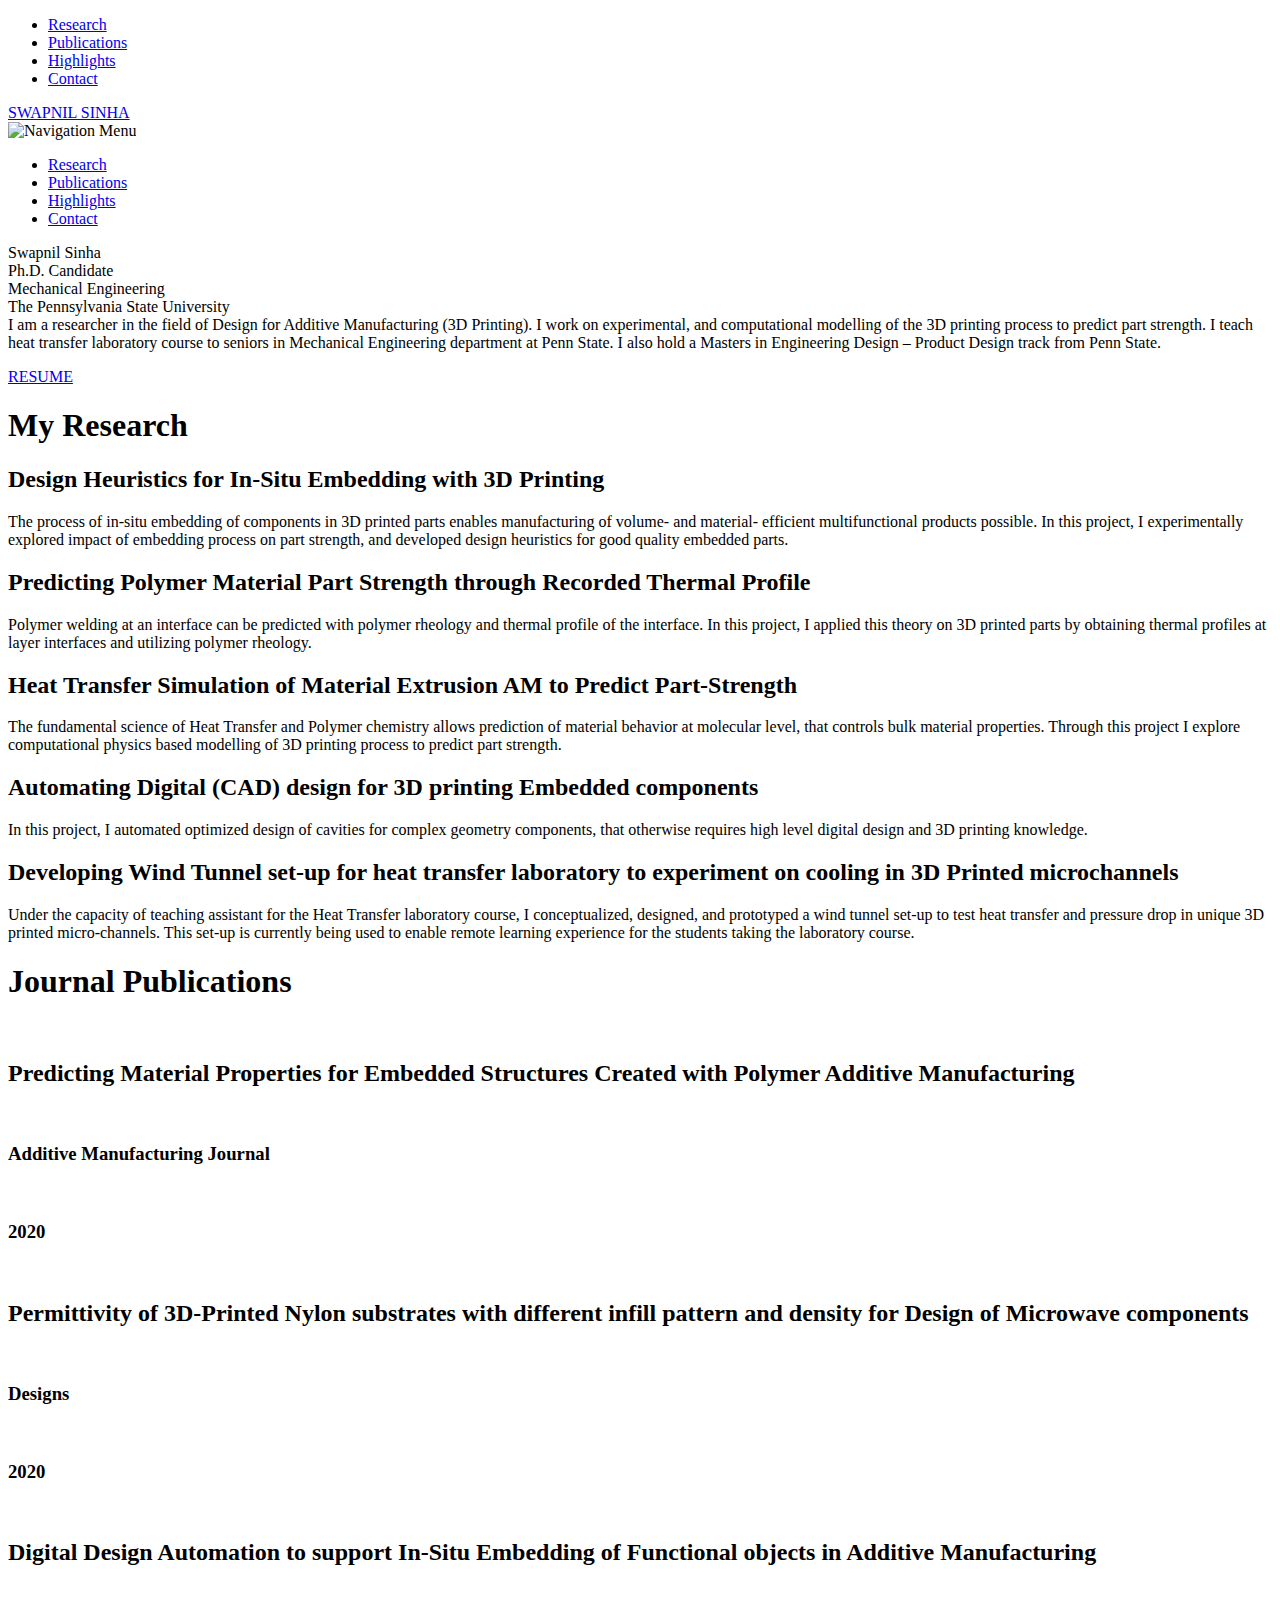
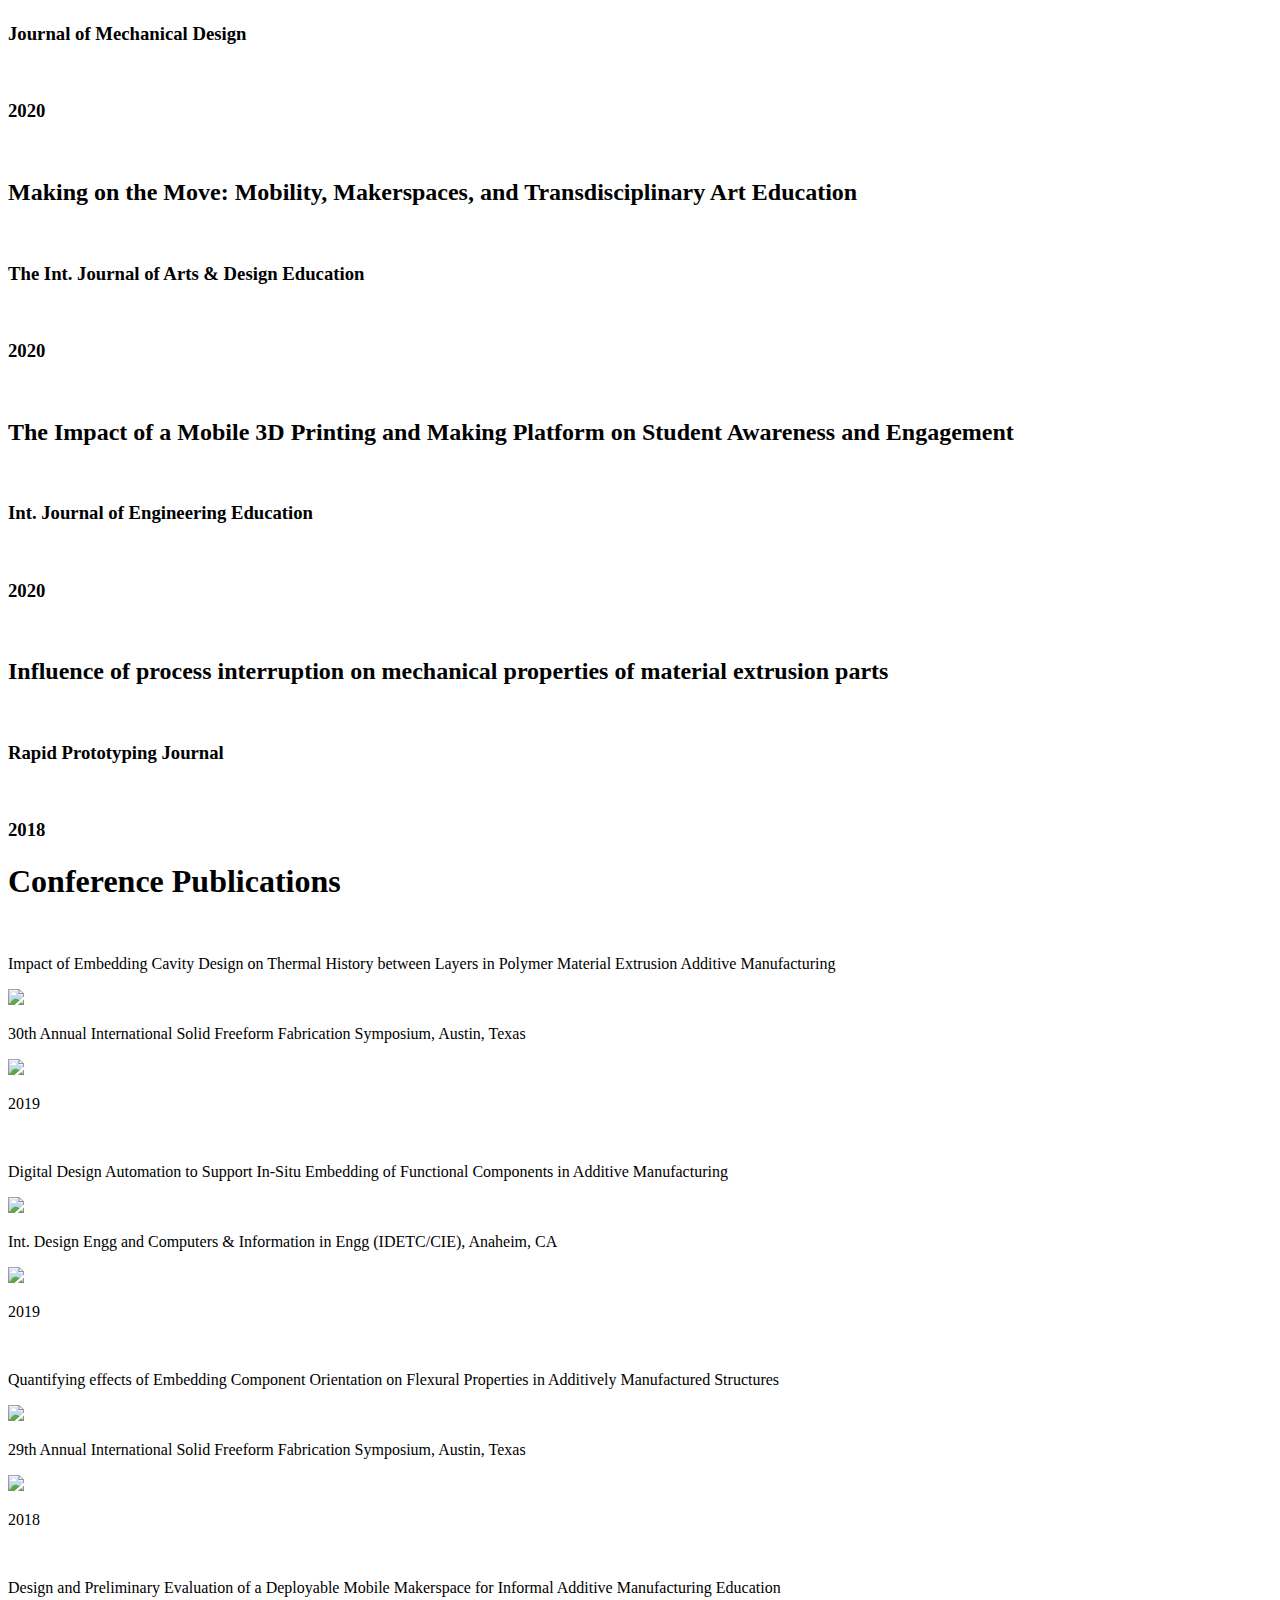
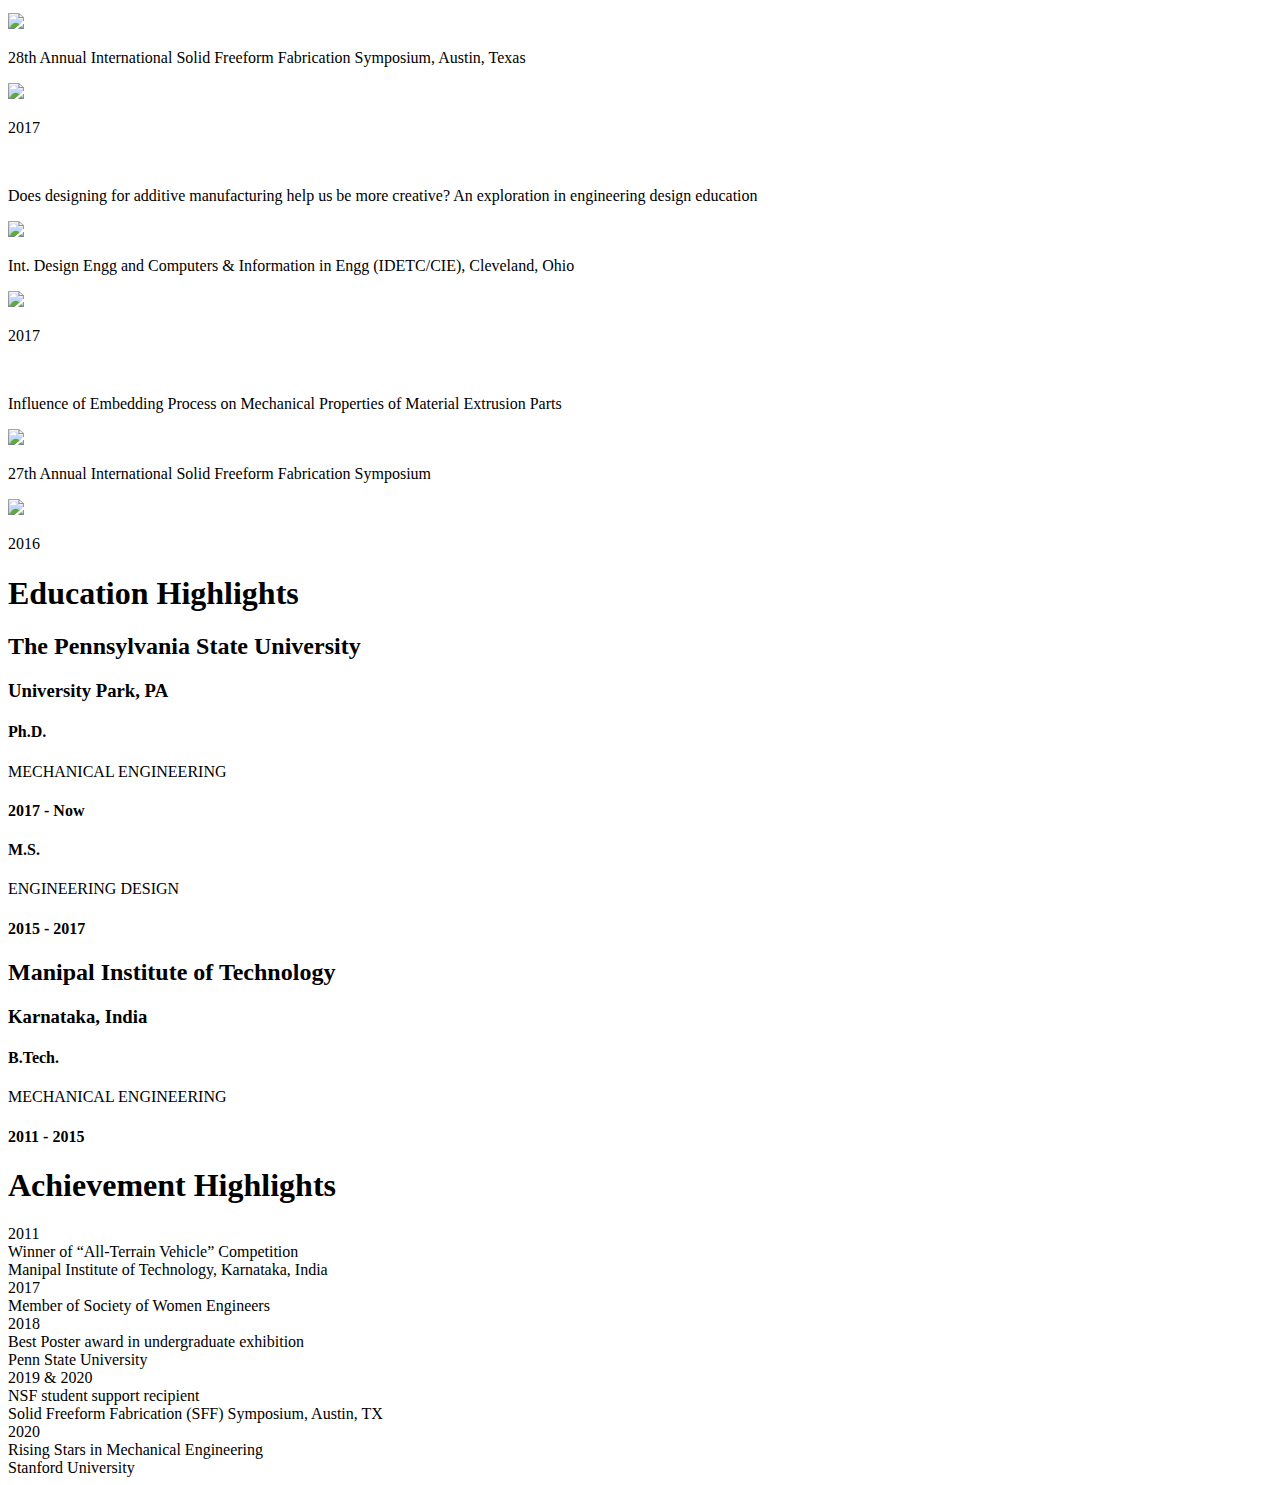
==== index.html @ 5e358831 "Rename Code.html to index.html" ====
<!DOCTYPE html>
<html lang="en">
<head>
    <title>Swapnil Sinha</title>
    <link rel="stylesheet" href="Style.css">
    <link href="https://fonts.googleapis.com/css2?family=Oswald:wght@300;400;500;600&family=Playfair+Display&display=swap" rel="stylesheet">
</head>

<body>
    
    <!-- NAVIGATION -->
    
    <div class="nav-container">
        <div class="wrapper">
            <div class="mobile-nav">
                <ul class="menu-items">
                    <li><a href="#About">Research</a></li>
                    <li><a href="#Publications">Publications</a></li>
                    <li><a href="#Highlights">Highlights</a></li>
                    <li><a href="#Contact">Contact</a></li>
                </ul>
            </div>
            <nav class="desk-nav">
                <div class="Name-logo">
                <a href="#">SWAPNIL SINHA</a>
                </div>
                
                <div class="menu-icon">
                    <img src="hamburger-icon2.svg" alt="Navigation Menu">
                </div>
                
                <ul class="nav-items">
                <li><a href="#About" class="active">Research</a></li>
                <li><a href="#Publications">Publications</a></li>
                <li><a href="#Highlights">Highlights</a></li>
                <li class="contact"><a  href="#Contact">Contact</a></li>
                </ul>
                
            </nav>
        </div>
    </div>
    
    <!-- HEADER -->
    
    <div class="Header-Area">
    <header>
        <div class="wrapper0">
        <div class="Header-Content">
            <div class="imagebox"></div>
            
            <div class="Name-PhD">
            <div class="self-name">Swapnil Sinha</div>
            <div class="current-position">Ph.D. Candidate</div>
            </div>
            
            <div class="Mech-Penn">
            <div class="Field">Mechanical Engineering</div>
            <div class="college">The Pennsylvania State University</div>
            </div>
            
            <div class="Swapnil-description">I am a researcher in the field of Design for Additive Manufacturing (3D Printing). I work on experimental, and computational modelling of the 3D printing process to predict part strength. I teach heat transfer laboratory course to seniors in Mechanical Engineering department at Penn State. I also hold a Masters in Engineering Design – Product Design track from Penn State.</div>
            
            <div class="button-row"><a class="Resume" href="#"><p>RESUME</p></a></div>
        </div>
        </div>
        </header>
    </div>
    
    <!-- ABOUT RESEARCH -->
    <section id="About" class="About-Research">
    <div class="wrapper2">
        <h1>My<span class="Blues"> Research</span></h1>
        <div class="Projects">
        
        <div class="project-container">
        <div class="project1">
            <div class="projimage">
            <h2 class="Project-Title">Design Heuristics for In-Situ Embedding with 3D Printing</h2>
            </div>
            <div class="Written-Content">
                <p>The process of in-situ embedding of components in 3D printed parts enables manufacturing of volume- and material- efficient multifunctional products possible. In this project, I experimentally explored impact of embedding process on part strength, and developed design heuristics for good quality embedded parts.
                </p>
            </div>
        </div>
        </div>
        
        <div class="project-container">
        <div class="project2">
            <div class="projimage">
            <h2 class="Project-Title">Predicting Polymer Material Part Strength through Recorded Thermal Profile</h2>
            </div>
            <div class="Written-Content">
                <p>Polymer welding at an interface can be predicted with polymer rheology and thermal profile of the interface. In this project, I applied this theory on 3D printed parts by obtaining thermal profiles at layer interfaces and utilizing polymer rheology.</p>
            </div>
        </div>
        </div>
        
        <div class="project-container">
        <div class="project3">
            <div class="projimage">
            <h2 class="Project-Title">Heat Transfer Simulation of Material Extrusion AM to Predict Part-Strength</h2>
            </div>
            <div class="Written-Content">
                <p>The fundamental science of Heat Transfer and Polymer chemistry allows prediction of material behavior at molecular level, that controls bulk material properties. Through this project I explore computational physics based modelling of 3D printing process to predict part strength.
                </p>
            </div>
        </div>
        </div>
        
        <div class="project-container">
        <div class="project4">
            <div class="projimage">
            <h2 class="Project-Title">Automating Digital (CAD) design for 3D printing Embedded components</h2>
            </div>
            <div class="Written-Content">
                <p>In this project, I automated optimized design of cavities for complex geometry components, that otherwise requires high level digital design and 3D printing knowledge.
                </p>
            </div>
        </div>
        </div>
            
        <div class="project-container">
        <div class="project5">
            <div class="projimage">
            <h2 class="Project-Title">Developing Wind Tunnel set-up for heat transfer laboratory to experiment on cooling in 3D Printed microchannels</h2>
            </div>
            <div class="Written-Content">
                <p>Under the capacity of teaching assistant for the Heat Transfer laboratory course, I conceptualized, designed, and prototyped a wind tunnel set-up to test heat transfer and pressure drop in unique 3D printed micro-channels. This set-up is currently being used to enable remote learning experience for the students taking the laboratory course.
                </p>
            </div>
        </div>
        </div>    
        </div>
    </div>
    </section>
    
    <!-- JOURNAL PAPERS -->
    <section id="Publications" class="Journal-Publications">
    <div class="wrapper2">
        <h1>Journal <span class="Blues">Publications</span></h1>
        <div class="Journal-Papers">
        
        
        <div class="Journal-Paper1">
        <div class="JPapersBox">
            <div class="specJ1">
            <img class="ThumbJournal" src="PubOne.png" alt="">
            <div class="content">
            <h2 class="Pub-Title">Predicting Material Properties for Embedded Structures Created with Polymer Additive Manufacturing</h2>
            </div>
            <div class="JName">
                <img src="Journal-icon.svg" alt="">
                <h3 class="JournalName">Additive Manufacturing Journal</h3> 
            </div>
            <div class="TTime">
                <img src="Time-icon.svg" alt="">
                <h3 class="Year">2020</h3>
            </div>
            </div>
        </div>
        </div>
            
        <div class="Journal-Paper2">
        <div class="JPapersBox">
            <img class="ThumbJournal" src="PubTwo.png" alt="">
            <div class="content">
            <h2 class="Pub-Title">Permittivity of 3D-Printed Nylon substrates with different infill pattern and density for Design of Microwave components</h2>
            </div>
            <div class="JName">
                <img src="Journal-icon.svg" alt="">
                <h3 class="JournalName">Designs</h3>        
            </div>
            <div class="TTime">
                <img src="Time-icon.svg" alt="">
                <h3 class="Year">2020</h3>
            </div>
        </div>
        </div>
            
        <div class="Journal-Paper3">
        <div class="JPapersBox">
            <img class="ThumbJournal" src="PubThree.png" alt="">
            <div class="content">
            <h2 class="Pub-Title">Digital Design Automation to support In-Situ Embedding of Functional objects in Additive Manufacturing</h2>
            </div>
            <div class="JName">
                <img src="Journal-icon.svg" alt="">
                <h3 class="JournalName">Journal of Mechanical Design</h3>
            </div>
            <div class="TTime">
                <img src="Time-icon.svg" alt="">
                <h3 class="Year">2020</h3>
            </div>
        </div>
        </div>
            
        <div class="Journal-Paper4">
        <div class="JPapersBox">
            <img class="ThumbJournal" src="PubFour.png" alt="">
            <div class="content">
            <h2 class="Pub-Title">Making on the Move: Mobility, Makerspaces, and Transdisciplinary Art Education</h2>
            </div>
            <div class="JName">
                <img src="Journal-icon.svg" alt="">
                <h3 class="JournalName">The Int. Journal of Arts & Design Education</h3>
            </div>
            <div class="TTime">
                <img src="Time-icon.svg" alt="">
                <h3 class="Year">2020</h3>
            </div>
        </div>
        </div>
            
        <div class="Journal-Paper5">
        <div class="JPapersBox">
            <img class="ThumbJournal" src="PubFive.png" alt="">
            <div class="content">
            <h2 class="Pub-Title">The Impact of a Mobile 3D Printing and Making Platform on Student Awareness and Engagement</h2>
            </div>
            <div class="JName">
            <img src="Journal-icon.svg" alt="">
            <h3 class="JournalName">Int. Journal of Engineering Education</h3>
            </div>
            <div class="TTime">
            <img src="Time-icon.svg" alt="">
            <h3 class="Year">2020</h3>
            </div>
        </div>
        </div>
            
        <div class="Journal-Paper6">
        <div class="JPapersBox">
            <img class="ThumbJournal" src="PubSix.png" alt="">
            <div class="content">
            <h2 class="Pub-Title">Influence of process interruption on mechanical properties of material extrusion parts</h2>
            </div>
            <div class="JName">
            <img src="Journal-icon.svg" alt="">
            <h3 class="JournalName">Rapid Prototyping Journal</h3>
            </div>
            <div class="TTime">
            <img src="Time-icon.svg" alt="">
            <h3 class="Year">2018</h3>
            </div>
        </div>
        </div>
        
        </div>
    </div>
    </section>
    
    <!-- CONFERENCE PAPERS -->
    <section class="Conference-Publications">
    <div class="wrapper2">
        <h1>Conference <span class="Blues">Publications</span></h1>
        <div class="Conference-Papers">
    <div class="wrapperA">
    <div class="border"></div>
    <div class="ConfCombined">
            <div class="Cpublication">
        <div class="Con1">
            <div class="border"></div>
            <div class="contents">
                <div class="left">
                <div class="image">
                    <img src="ConOne.png" alt="">
                </div>
                </div>
                <div class="right">
                <div class="title">
                    <p class="titlename">Impact of Embedding Cavity Design on Thermal History between Layers in Polymer Material Extrusion Additive Manufacturing</p>
                </div>
                <div class="journal">
                    <img class="jicon" src="Journal-icon.svg">
                    <p class="cname">30th Annual International Solid Freeform Fabrication Symposium, Austin, Texas</p>
                </div>
                <div class="year">
                    <img class="ticon" src="Time-icon.svg">
                    <p class="yearvalue">2019</p>
                </div>
                </div>
            </div>
        </div>
        </div>
            <div class="Cpublication">
        <div class="Con2">
            <div class="border"></div>
            <div class="contents">
                <div class="left">
                <div class="image">
                    <img src="ConTwo.png" alt="">
                </div>
                </div>
                <div class="right">
                <div class="title">
                    <p class="titlename">Digital Design Automation to Support In-Situ Embedding of Functional Components in Additive Manufacturing</p>
                </div>
                <div class="journal">
                    <img class="jicon" src="Journal-icon.svg">
                    <p class="cname">Int. Design Engg and Computers & Information in Engg (IDETC/CIE), Anaheim, CA</p>
                </div>
                <div class="year">
                    <img class="ticon" src="Time-icon.svg">
                    <p class="yearvalue">2019</p>
                </div>
                </div>
            </div>
        </div>
        </div>
            <div class="Cpublication">
        <div class="Con3">
            <div class="border"></div>
            <div class="contents">
                <div class="left">
                <div class="image">
                    <img src="ConThree.png" alt="">
                </div>
                </div>
                <div class="right">
                <div class="title">
                    <p class="titlename">Quantifying effects of Embedding Component Orientation on Flexural Properties in Additively Manufactured Structures</p>
                </div>
                <div class="journal">
                    <img class="jicon" src="Journal-icon.svg">
                    <p class="cname">29th Annual International Solid Freeform Fabrication Symposium, Austin, Texas</p>
                </div>
                <div class="year">
                    <img class="ticon" src="Time-icon.svg">
                    <p class="yearvalue">2018</p>
                </div>
                </div>
            </div>
        </div>
        </div>
            <div class="Cpublication">
        <div class="Con4">
            <div class="border"></div>
            <div class="contents">
                <div class="left">
                <div class="image">
                    <img src="ConFour.png" alt="">
                </div>
                </div>
                <div class="right">
                <div class="title">
                    <p class="titlename">Design and Preliminary Evaluation of a Deployable Mobile Makerspace for Informal Additive Manufacturing Education</p>
                </div>
                <div class="journal">
                    <img class="jicon" src="Journal-icon.svg">
                    <p class="cname">28th Annual International Solid Freeform Fabrication Symposium, Austin, Texas</p>
                </div>
                <div class="year">
                    <img class="ticon" src="Time-icon.svg">
                    <p class="yearvalue">2017</p>
                </div>
                </div>
            </div>
        </div>
        </div>
            <div class="Cpublication">
        <div class="Con5">
            <div class="border"></div>
            <div class="contents">
                <div class="left">
                <div class="image">
                    <img src="ConFive.png" alt="">
                </div>
                </div>
                <div class="right">
                <div class="title">
                    <p class="titlename">Does designing for additive manufacturing help us be more creative? An exploration in engineering design education</p>
                </div>
                <div class="journal">
                    <img class="jicon" src="Journal-icon.svg">
                    <p class="cname">Int. Design Engg and Computers & Information in Engg (IDETC/CIE), Cleveland, Ohio</p>
                </div>
                <div class="year">
                    <img class="ticon" src="Time-icon.svg">
                    <p class="yearvalue">2017</p>
                </div>
                </div>
            </div>
        </div>
        </div>
            <div class="Cpublication">
        <div class="Con6">
            <div class="border"></div>
            <div class="contents">
                <div class="left">
                <div class="image">
                    <img src="ConSix.png" alt="">
                </div>
                </div>
                <div class="right">
                <div class="title">
                    <p class="titlename">Influence of Embedding Process on Mechanical Properties of Material Extrusion Parts</p>
                </div>
                <div class="journal">
                    <img class="jicon" src="Journal-icon.svg">
                    <p class="cname">27th Annual International Solid Freeform Fabrication Symposium</p>
                </div>
                <div class="year">
                    <img class="ticon" src="Time-icon.svg">
                    <p class="yearvalue">2016</p>
                </div>
                </div>
            </div>
        </div>
        </div>
    </div>
    </div>
    </div>
    </div>
    </section>
    
    <!-- EDUCATION -->
    <section id="Highlights" class="Education">
    <div class="wrapper3">
        <h1>Education <span class="Blues">Highlights</span></h1>
        <div class="PennState">
            <h2>The Pennsylvania State University</h2>
            <h3>University Park, PA</h3>
            <div class="whitecontainer">
                <div class="darkcontain1"><h4>Ph.D.</h4></div>
                <p class="degree">MECHANICAL ENGINEERING</p>
                <div class="darkcontain2"><h4>2017 - Now</h4></div>
            </div>
            
            <div class="whitecontainer">
                <div class="darkcontain1"><h4>M.S.</h4></div>
                <p class="degree">ENGINEERING DESIGN</p>
                <div class="darkcontain2"><h4>2015 - 2017</h4></div>
            </div>
        </div>
        <div class="Manipal">
            <h2>Manipal Institute of Technology</h2>
            <h3>Karnataka, India</h3>
            <div class="whitecontainer">
                <div class="darkcontain1"><h4>B.Tech.</h4></div>
                <p class="degree">MECHANICAL ENGINEERING</p>
                <div class="darkcontain2"><h4>2011 - 2015</h4></div>
            </div>
        </div>
    </div>
    </section>
    
    <!-- ACHIEVEMETS -->
    <section class="Achievements">
    <div class="wrapper3">
        <h1>Achievement <span class="Blues">Highlights</span></h1>
        
        <div class="indiv-achieve">
            <div class="year">2011</div>
            <div class="Achieve-Description">
                <div class="bold">Winner of “All-Terrain Vehicle” Competition</div>
                <div class="light">Manipal Institute of Technology, Karnataka, India</div>
            </div>
        </div>
        <div class="indiv-achieve">
            <div class="year">2017</div>
            <div class="Achieve-Description">Member of Society of Women Engineers</div>
        </div>
        <div class="indiv-achieve">
            <div class="year">2018</div>
            <div class="Achieve-Description">
                <div class="bold">Best Poster award in undergraduate exhibition</div>
                <div class="light">Penn State University</div>
            </div>
        </div>
        <div class="indiv-achieve">
            <div class="year">2019 & 2020</div>
            <div class="Achieve-Description">
                <div class="bold">NSF student support recipient</div>
                <div class="light">Solid Freeform Fabrication (SFF) Symposium, Austin, TX</div>
            </div>
        </div>
        <div class="indiv-achieve">
            <div class="year">2020</div>
            <div class="Achieve-Description">
                <div class="bold">Rising Stars in Mechanical Engineering</div>
                <div class="light">Stanford University</div>
            </div>
        </div>
    </div>
    </section>
    
    <!-- FOOTER -->
    <section id="Contact" class="Footer">
        <footer>
        
        </footer>
    
    </section>
    
    <!-- JAVA SCRIPT -->
    <script src="Script.js"></script>
</body>


</html>
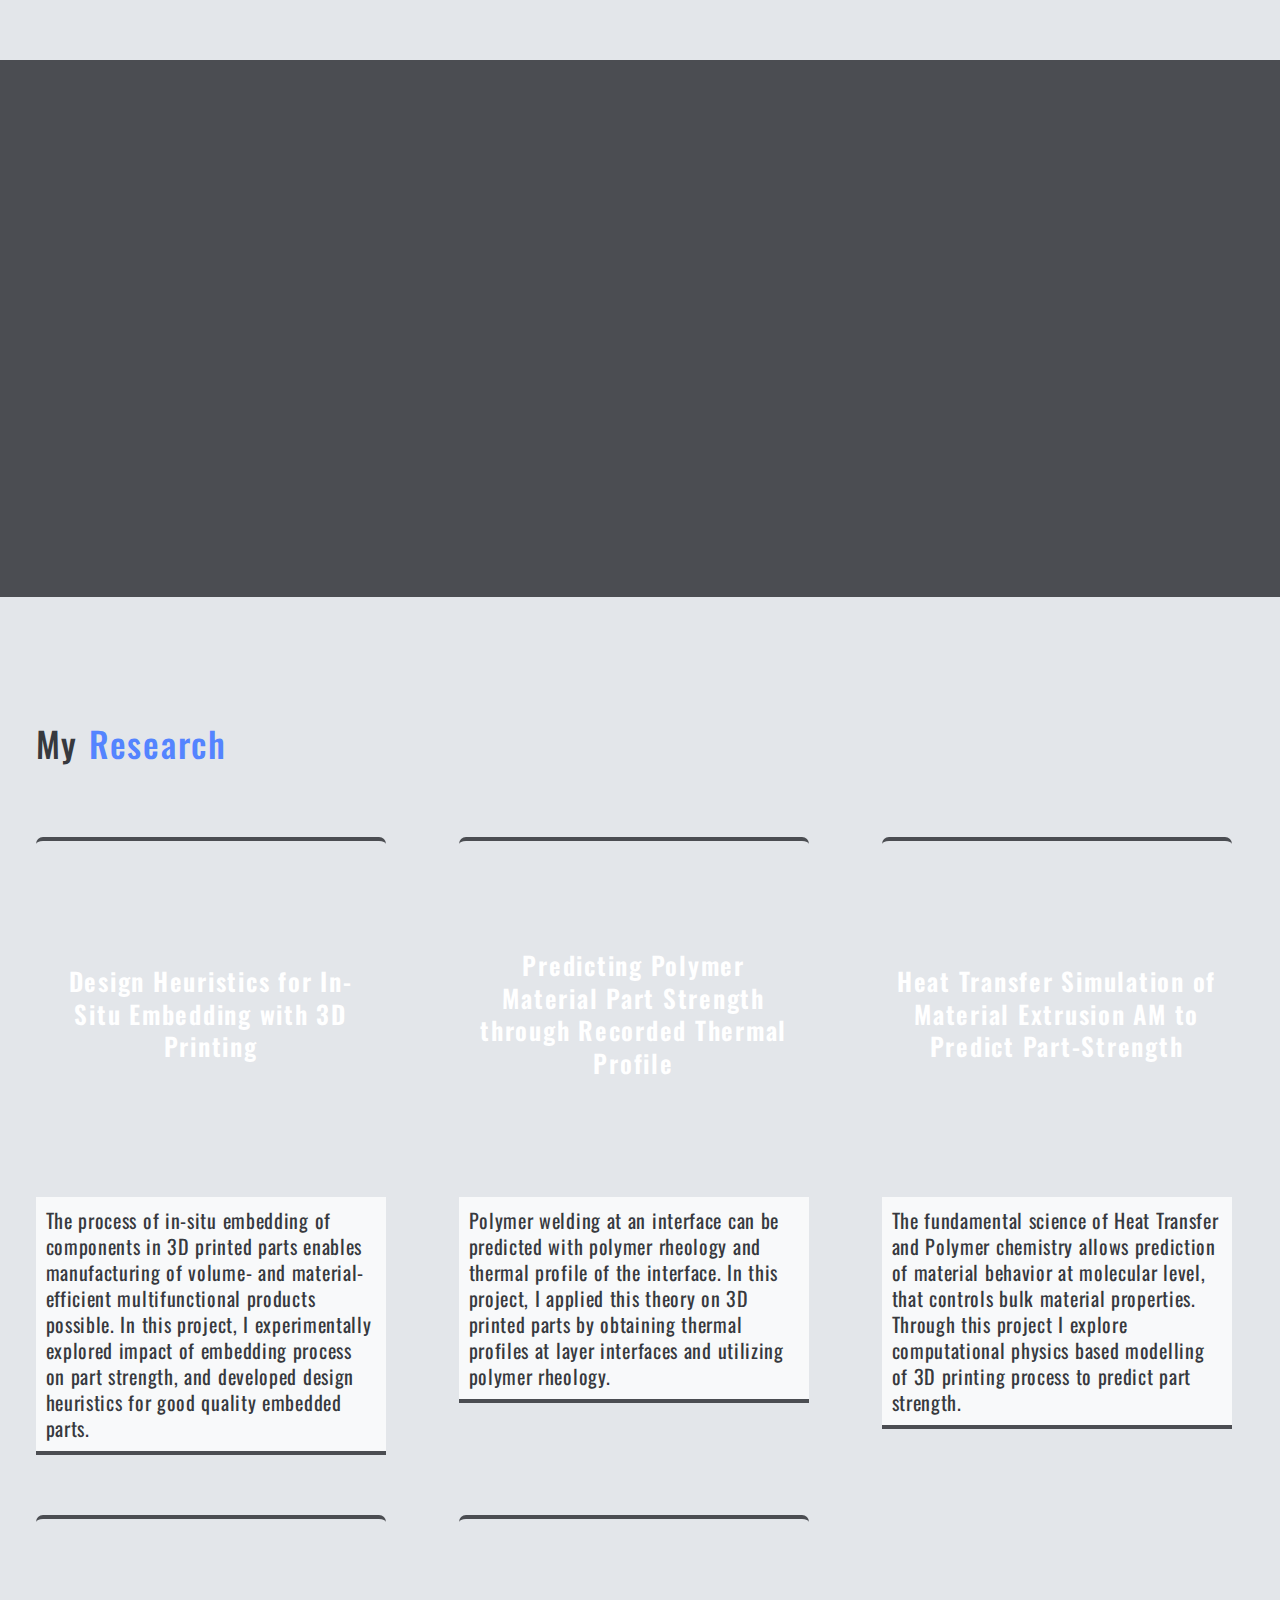
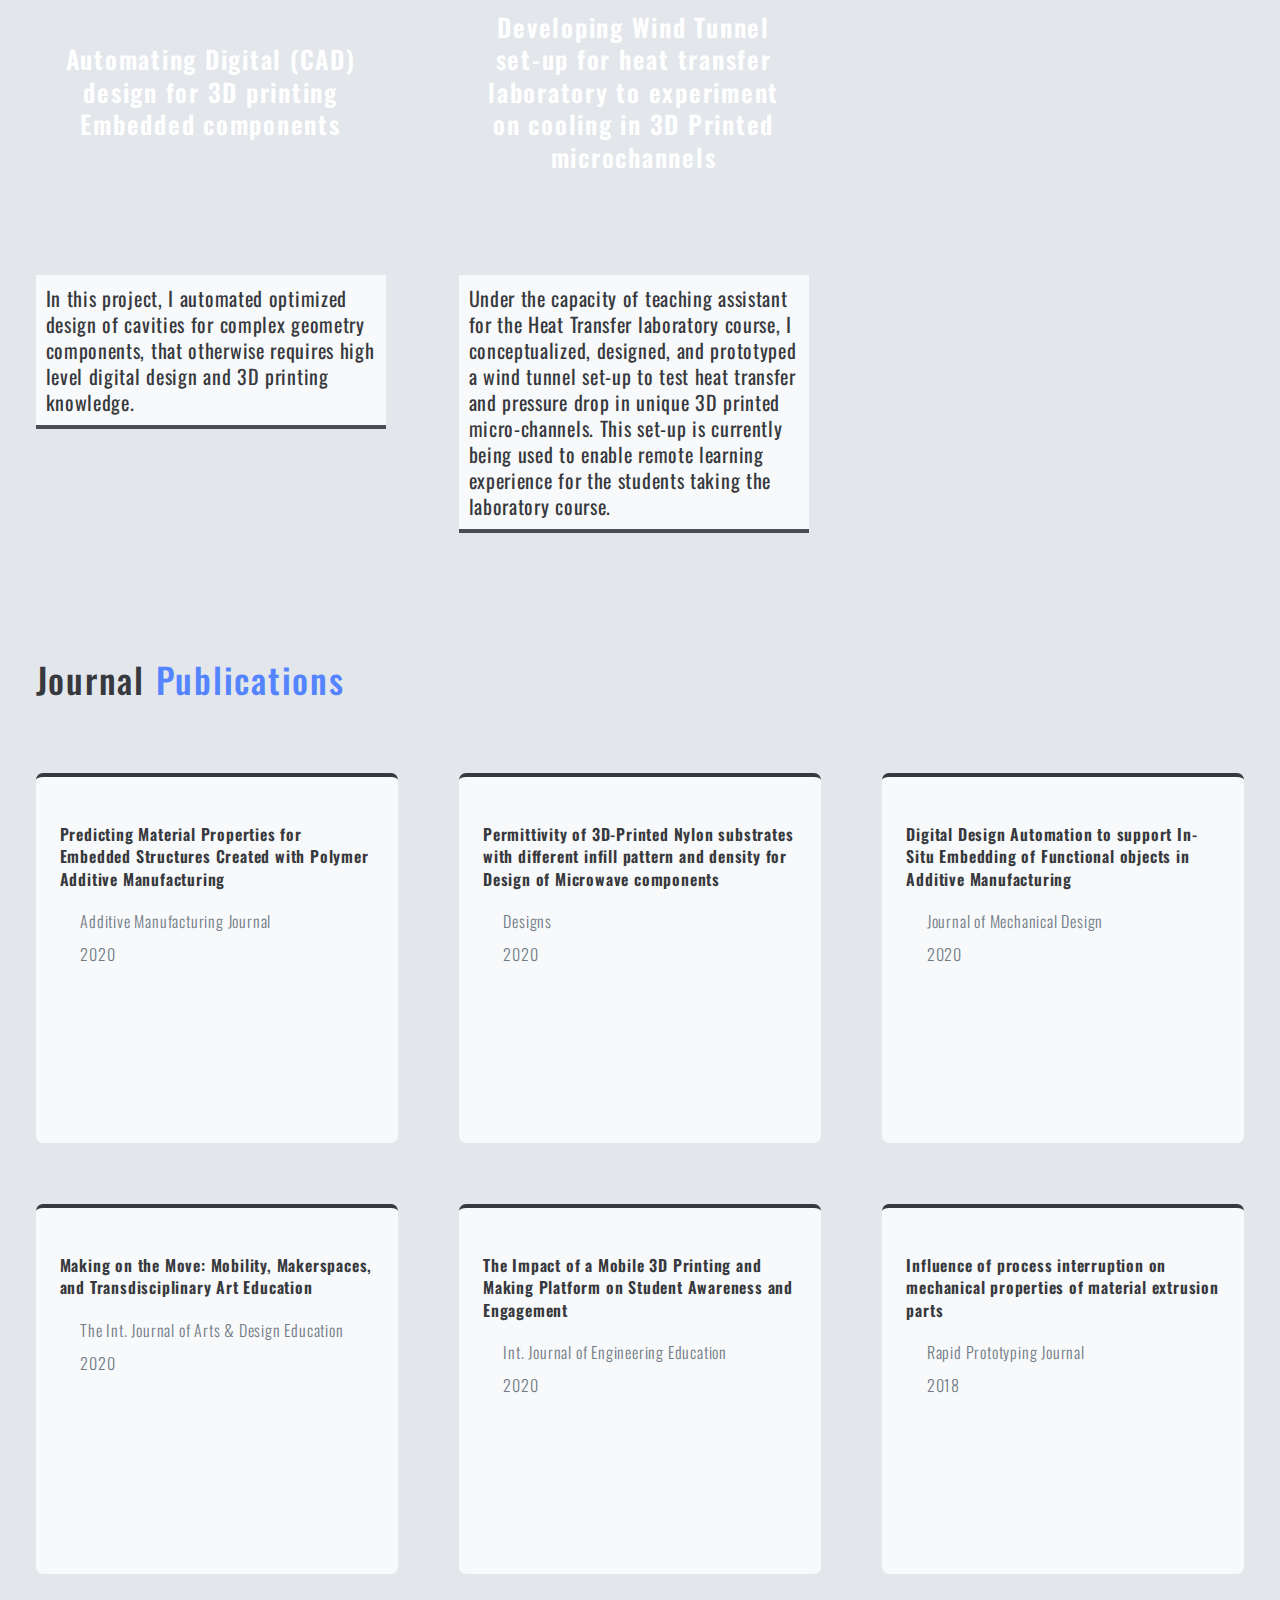
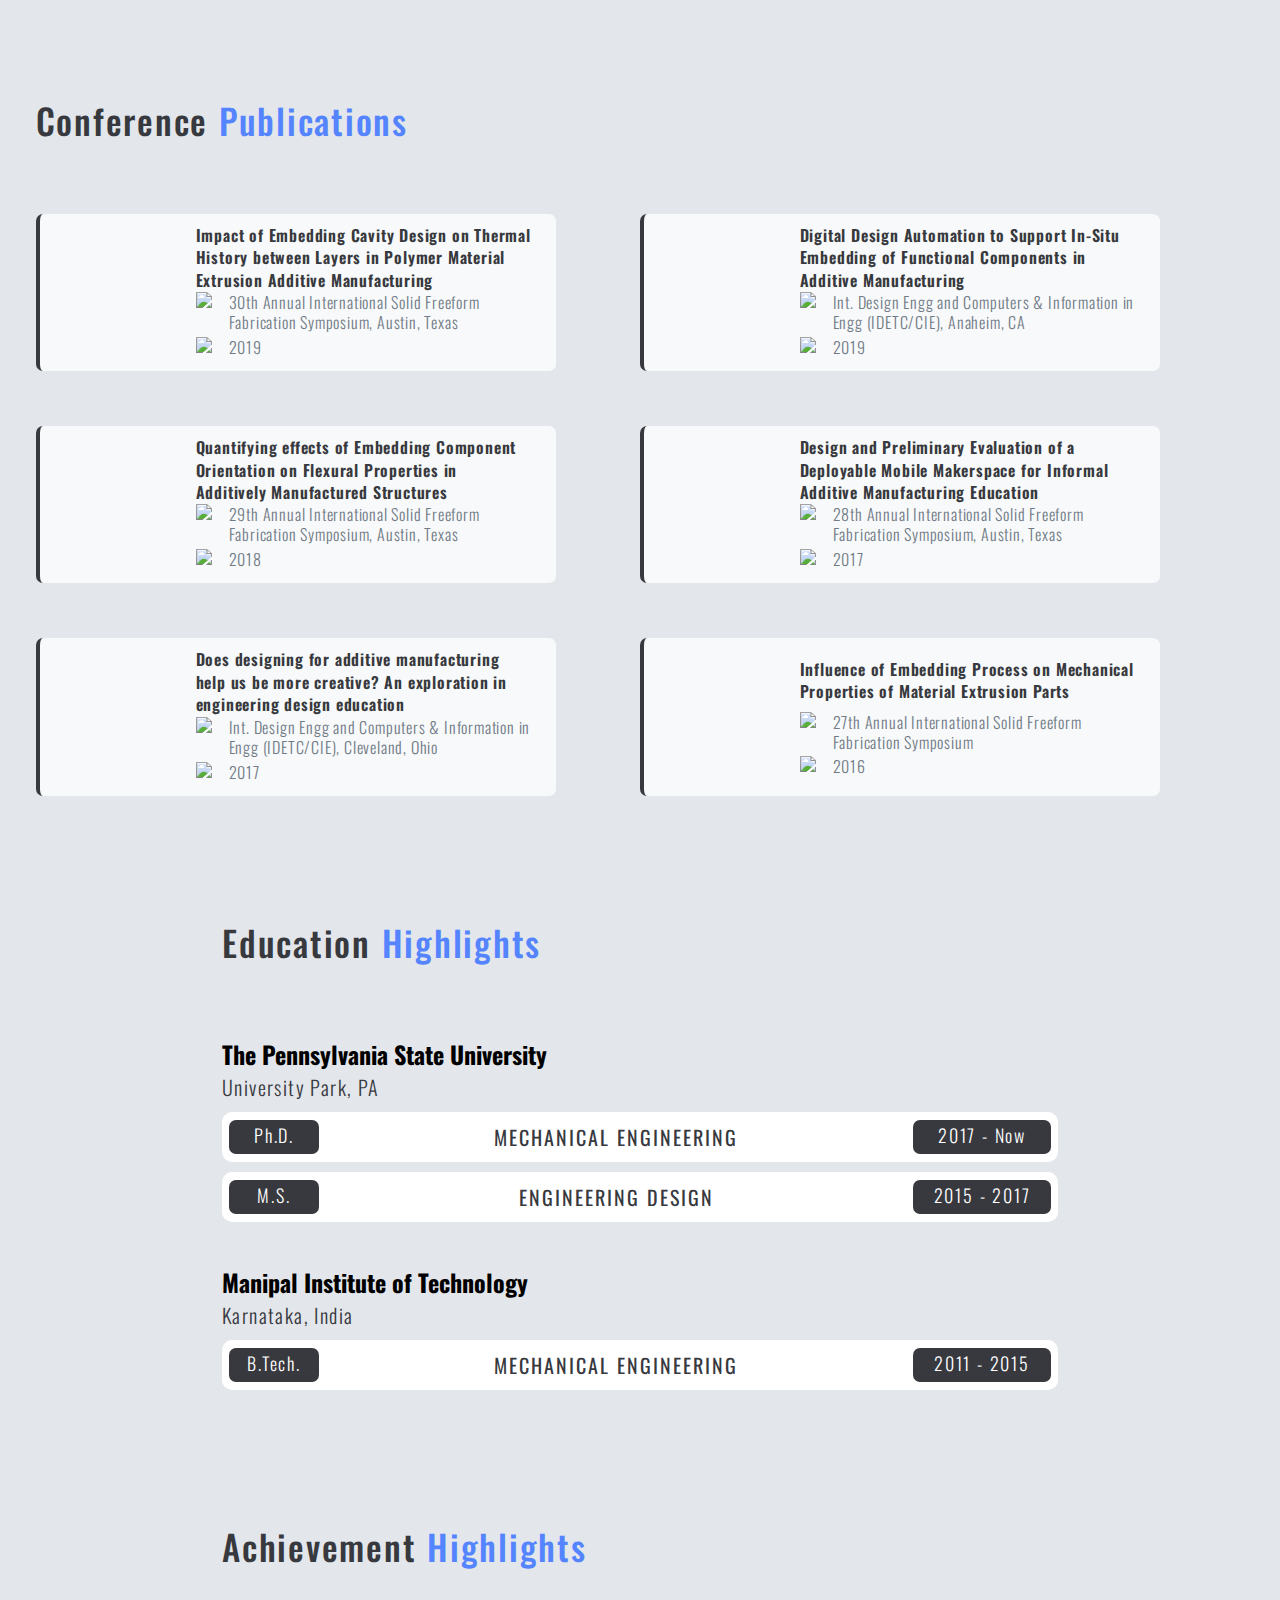
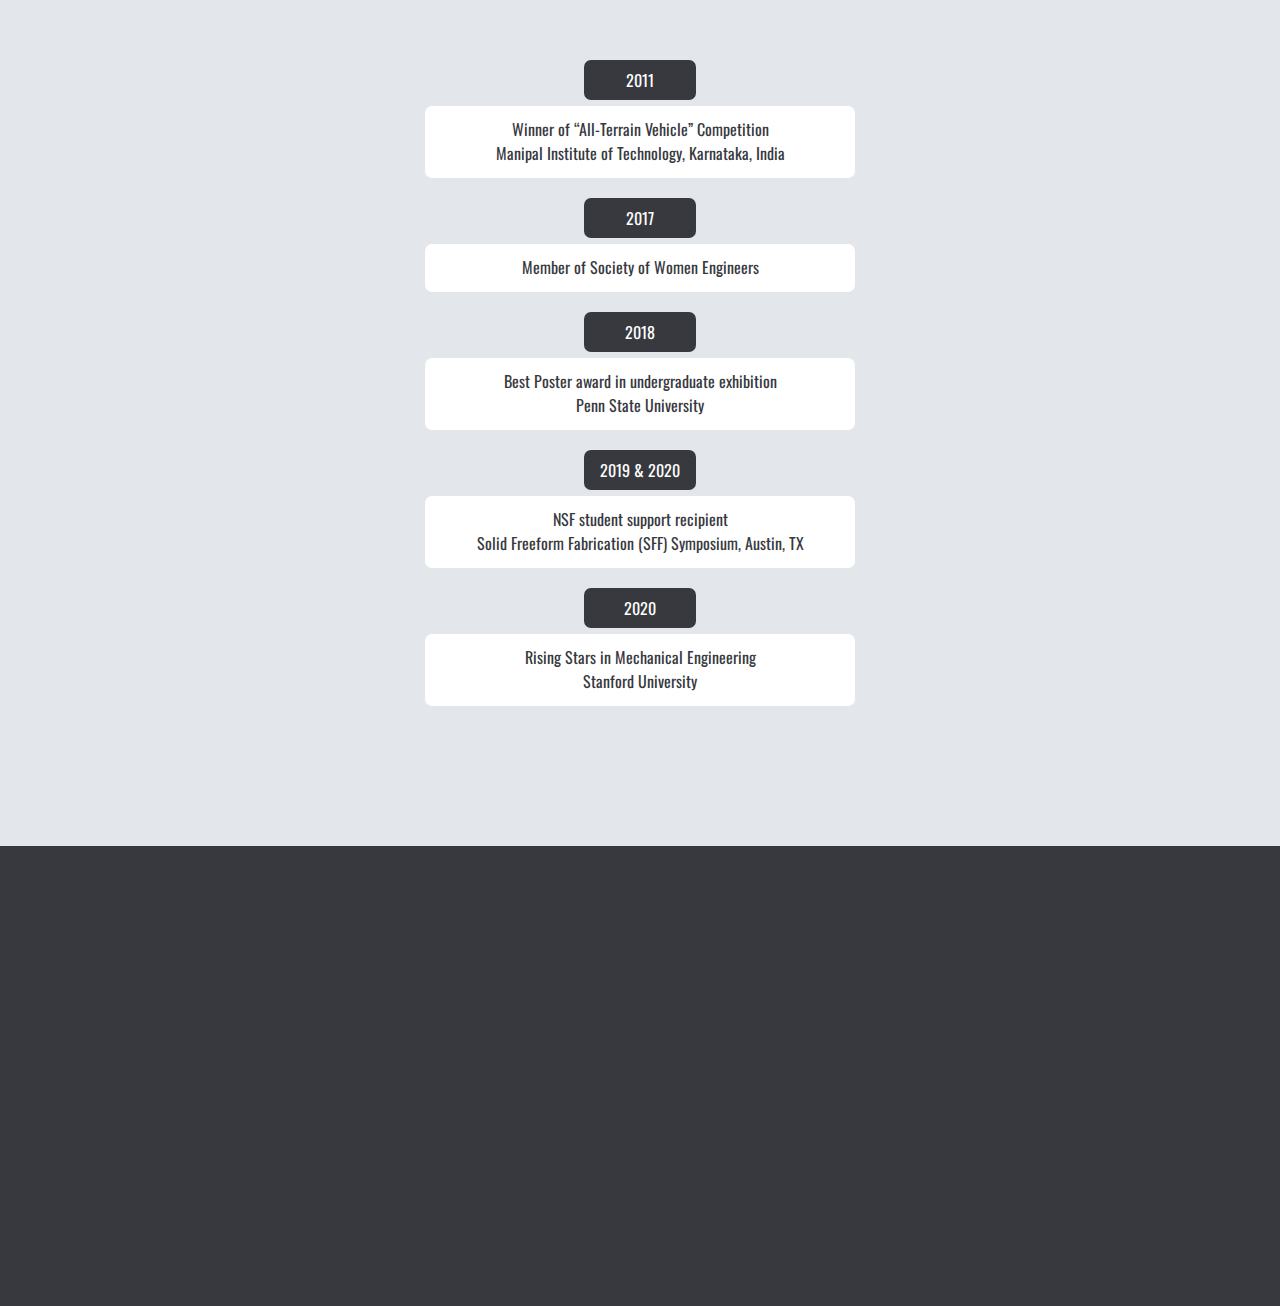
==== commit c7dec950: "Update index.html" ====
--- a/index.html
+++ b/index.html
@@ -4,6 +4,13 @@
     <title>Swapnil Sinha</title>
     <link rel="stylesheet" href="Style.css">
     <link href="https://fonts.googleapis.com/css2?family=Oswald:wght@300;400;500;600&family=Playfair+Display&display=swap" rel="stylesheet">
+    
+    <meta name="viewport" content="width=device-width, initial-scale=1">
+    <meta http-equiv="X-UA-Compatible" content="IE=edge">
+    <meta name="description" content="My Webpage/Blog">
+    <meta name="keywords" content="Swapnil Sinha, Swapnil, Sinha, Blog, Resume, Research, Webpage">
+    <meta name="author" content="Swapnil Sinha">
+    
 </head>
 
 <body>
--- a/Style.css
+++ b/Style.css
@@ -0,0 +1,788 @@
+* {
+    box-sizing: border-box;
+    margin: 0;
+}
+
+body {
+    font-family: Oswald, sans-serif;
+    background: #E3E6EA;
+}
+
+/*##### COMMONS #####*/
+
+html {
+    scroll-behavior: smooth;
+}
+
+.wrapper {
+    max-width: 1318px;
+    margin: 0 auto;
+}
+.wrapper2 {
+    max-width: 1209px;
+    margin: 0 auto;
+}
+.wrapper3 {
+    max-width: 836px;
+    margin: 0 auto;
+}
+
+.About-Research h1, .Journal-Publications h1, .Conference-Publications h1, .Education h1, 
+.Achievements h1 {
+    font-weight: 500;
+    font-size: 35px;
+    letter-spacing: 0.05em;
+    color: #37393E;
+    padding-bottom: 68px;
+}
+
+.Blues {
+    color: #5484FF;
+}
+
+section {
+    padding-top: 120px;
+}
+
+@media screen and (max-width: 800px) {
+    .wrapper2, .wrapper3 {
+        margin-left: 5px;
+        margin-right: 5px;
+    }
+    h1 {
+        text-align: center;
+    }
+    
+    section {
+        padding-top: 80px;
+    }
+}
+
+@media screen and (max-width: 1260px) {
+    .wrapper2, .wrapper3 {
+        margin-left: 12px;
+        margin-right: 12px;
+    }
+    h1 {
+        text-align: center;
+    }
+}
+
+
+
+/*##### NAVIGATION #####*/
+
+.nav-container {
+    height: 60px;
+    width: 100%;
+    background: rgba(255, 255, 255, 0.75);
+    backdrop-filter: blur(6px);
+    position: fixed;
+    z-index: 200;
+    padding-left: 25px;
+    padding-right: 25px;
+}
+
+.nav-container .menu-icon,
+.nav-container .Name-logo
+{
+    z-index: 300;
+}
+
+.desk-nav {
+    display: flex;
+    align-items: center;
+    justify-content: space-between;
+    height: 60px;
+    padding: 17px 0px;
+}
+nav ul {
+    display: flex;
+}
+.nav-items li {
+    list-style: none;
+    margin: 0 38px;
+}
+.nav-items li.contact {
+    margin-right: 0;
+}
+nav .Name-logo a {
+    text-decoration: none;
+    font-family: Playfair Display;
+    font-weight: normal;
+    font-size: 22px;
+    letter-spacing: 0.3em;
+    color: #37393E;
+    
+}
+.nav-items li a {
+font-weight: normal;
+font-size: 19px;
+letter-spacing: 0.15em;
+color: #37393E;
+text-decoration: none;
+position: relative;
+}
+
+nav a:hover {
+    transition: 300ms;
+    color: #5484FF;
+}
+.nav-container .nav-items li a.active::after {
+    content: "";
+    position: absolute;
+    height: 4px;
+    width: 100%;
+    background: #5484FF;
+    left: 0;
+    bottom: -17px;
+}
+
+/*## Nav Animation ##*/
+
+.nav-container {
+    animation: fadeDown 800ms forwards;
+    opacity: 0;
+}
+
+@keyframes fadeDown {
+    from {
+        opacity: 0;
+        transform: translateY(-20px);
+    }
+    to {
+        opacity: 1;
+        transform: translateY(0);
+    }
+}
+
+/* ###### MOBILE ADAPTATION ###### */
+
+nav.desk-nav .menu-icon, .mobile-nav {
+    display: none;
+}
+
+@media screen and (max-width: 1010px) {
+    
+    nav.desk-nav ul {
+        display: none;
+    }
+    
+    nav.desk-nav .menu-icon {
+        display: block;
+        cursor: pointer;
+    }
+    .mobile-nav {
+    display: flex;
+    height: 65vh;
+    align-items: center;
+    position: fixed;
+    top: 0;
+    left: 0;
+    background: rgba(255, 255, 255, 0.90);
+    right: 0;
+    z-index: 190;
+    justify-content: center;
+    text-align: center;
+        
+    opacity: 0;
+    pointer-events: none;
+    top: -100%;
+    }
+    
+    .mobile-nav.active {
+        opacity: 1;
+        pointer-events: auto;
+        top: 0;
+    }
+    
+    .mobile-nav .menu-items {
+        list-style: none;
+        padding: 0;
+    }
+    .mobile-nav .menu-items li {
+        margin: 50px 0;
+    }
+    .mobile-nav .menu-items li:first-child {
+        margin-top: 90px;
+    }
+    .mobile-nav .menu-items li a {
+        font-weight: 500;
+        font-size: 20px;
+        color: #37393E;
+        text-decoration: none;
+        letter-spacing: 0.1rem;
+    }
+}
+
+
+
+/*##### HEADER #####*/
+
+.Header-Area {
+    padding-top: 60px;
+}
+
+header {
+    background: #4B4D52;
+    min-height: 537px;
+    display: flex;
+    justify-content: center;
+    align-items: center;
+    padding-left: 30px;
+    padding-right: 30px;
+}
+
+.wrapper0 {
+    max-width: 1318px;
+}
+
+header .Header-Content {
+    margin-top: 45px;
+    margin-bottom: 45px;
+    width: 100%;
+    display: grid;
+    grid-template-columns: 1.09fr 1fr;
+    grid-template-rows: 1.27fr 1.03fr 3.05fr 1fr;
+    grid-gap: 5px;
+    grid-column-gap: 30px;
+    grid-template-areas: "image namephd"
+        "image mechpenn"
+        "image descript"
+        "image buttonrow";
+}
+
+header .imagebox {
+    grid-area: image;
+    background-image:url(Profile-Photo.png);
+    background-repeat: no-repeat;
+    background-position: center;
+    background-size: cover;
+    height: 440px;
+} 
+
+header .Name-PhD {
+    grid-area: namephd;
+} 
+
+header .Mech-Penn {
+    grid-area: mechpenn;
+    display: flex;
+    flex-direction: column;
+    justify-content: center;
+} 
+
+header .Swapnil-description {
+    grid-area: descript;
+}  
+
+header .button-row {
+    grid-area: buttonrow;
+    display: flex;
+    align-items: flex-end;
+}
+
+header .button-row a {
+    text-decoration: none;
+}
+
+
+
+header .button-row p {
+    border: 1px solid #FAFAFA;
+    padding-top: 15px;
+    padding-bottom: 15px;
+    padding-left: 56px;
+    padding-right: 56px;
+    border-radius: 58px;
+    color: #FFF;
+    font-weight: normal;
+font-size: 16px;
+    letter-spacing: 0.15em;
+}
+
+header .button-row p:hover {
+    border: 1px solid #5484FF;
+    transition: 400ms;
+}
+
+@media (max-width: 800px) {
+    header .Header-Content {
+        grid-template-columns: 1fr;
+        grid-template-rows: 7.41fr 1.25fr 1fr 3.5fr 1.4fr;
+        grid-template-areas: 
+            "image"
+            "namephd"
+            "mechpenn"
+            "descript"
+            "buttonrow";
+        
+    }
+    header .imagebox {
+        border-radius: 10px;
+        height: auto;
+    }
+    header .button-row {
+        justify-content: center;
+    }
+        .wrapper0 {
+        margin-left: 10px;
+        margin-right: 10px;
+    }
+    header {
+         padding-left: 10px;
+    padding-right: 10px;
+    }
+    
+    header .Swapnil-description {
+        padding-top: 10px;
+    }
+    
+    header .Mech-Penn {
+        font-weight: 300;
+    }
+}
+
+/* ## TEXT DECOR ## */
+
+header .Name-PhD .self-name {
+    font-weight: 500;
+    font-size: 30px;
+    letter-spacing: 0.05em;
+    color: #5484FF;
+}
+header .Name-PhD .current-position {
+    font-weight: 300;
+    font-size: 18px;   
+    line-height: 30px;
+    letter-spacing: 0.1em;
+    color: #FFFFFF;
+}
+header .Mech-Penn .Field {
+    font-weight: normal;
+    font-size: 18px;
+    letter-spacing: 0.1em;
+    color: #5484FF;
+}
+header .Mech-Penn .college {
+    font-weight: normal;
+    font-size: 18px;
+    letter-spacing: 0.1em;
+    color: #FFFFFF;
+}
+
+header .Swapnil-description {
+    font-weight: normal;
+font-size: 20px;
+line-height: 130%;
+display: flex;
+align-items: center;
+letter-spacing: 0.05em;
+
+color: #FFFFFF;
+
+}
+
+/*## Header Animation ##*/
+
+.Header-Area .Name-PhD,
+.Header-Area .Mech-Penn,
+.Header-Area .Swapnil-description
+{
+    animation: fadeIn 1300ms forwards;
+    opacity: 0;
+    animation-delay: 400ms;
+}
+@keyframes fadeIn {
+    to { opacity: 1; }
+}
+
+.Header-Area .imagebox {
+    animation: fadeFromLeft 800ms forwards;
+    opacity: 0;
+}
+@keyframes fadeFromLeft {
+    from {
+        opacity: 0;
+        transform: translateX(-100px);
+    }
+    to {
+        opacity: 1;
+        transform: translateX(0);
+    }
+}
+
+.Header-Area .Resume {
+    animation: fadeFromRight 800ms forwards;
+    opacity: 0;
+}
+
+@keyframes fadeFromRight {
+    from {
+        opacity: 0;
+        transform: translateX(100px);
+    }
+    to {
+        opacity: 100%;
+        transform: translateX(o);
+    }
+}
+
+/*##### ABOUT RESEARCH #####*/
+
+.Projects {
+    display: grid;
+    grid-template-columns: 1fr 1fr 1fr;
+    grid-gap: 60px;
+}
+
+.Projects .Project-Title {
+    font-weight: 600;
+font-size: 25px;
+line-height: 130%;
+
+display: flex;
+align-items: center;
+text-align: center;
+letter-spacing: 0.07em;
+
+color: #FFFFFF;
+}
+
+.Projects .Project-Title {
+    max-width: 325px;
+}
+
+.Projects .projimage {
+    background-repeat: no-repeat;
+    background-size: cover;
+    border-radius: 7px;
+    margin-bottom: 10px;
+    min-height: 350px;
+    display: flex;
+    justify-content: center;
+    align-items: center;
+    border-top: 4px solid #4B4D52;
+}
+.Projects .project1 .projimage {
+    background-image: url(Proj1.png);
+    
+}
+.Projects .project2 .projimage {
+    background-image: url(proj2.png);
+}
+.Projects .project3 .projimage {
+    background-image: url(Proj3.png);
+}
+.Projects .project4 .projimage {
+    background-image: url(proj4.png);
+}
+.Projects .project5 .projimage {
+    background-image: url(Proj5.png);
+}
+
+.Projects p {
+    font-weight: normal;
+font-size: 20px;
+line-height: 130%;
+
+letter-spacing: 0.035em;
+
+color: #37393E;
+    
+border-bottom: 4px solid #4B4D52;
+background: #F8F9FA;
+padding: 10px;
+}
+
+
+
+@media screen and (max-width: 1260px) {
+    .Projects {
+        grid-template-columns: 1fr 1fr;
+        justify-content: space-around;
+        grid-gap: 40px;
+    }
+    .Projects .projimage {
+            margin-bottom: 10px;
+        }
+}
+
+@media screen and (max-width: 800px) {
+    .Projects {
+        grid-template-columns: 1fr;
+        grid-gap: 35px;
+        justify-items: center;
+    }
+}
+
+
+.Projects .project-container {
+    max-width: 350px;
+}
+
+/*##### JOURNALS #####*/
+
+.Journal-Publications .Journal-Papers h2 {
+    font-weight: 600;
+font-size: 16px;
+line-height: 140%;
+    letter-spacing: 0.05em;
+color: #37393E;
+}
+.Journal-Publications .Journal-Papers h3 {
+    font-weight: 300;
+font-size: 16px;
+    letter-spacing: 0.05em;
+color: #707B86;
+
+}
+
+.Journal-Publications .JPapersBox{
+    background: #F8F9FA;
+    border-radius: 7px;
+    width: 362px;
+    height: 370px;
+    border-top: 4px solid #37393E;
+}
+
+.Journal-Publications .Journal-Papers {
+    display: grid;
+    grid-template-columns: 1fr 1fr 1fr;
+    grid-gap: 61px;
+    justify-items: center;
+}
+
+
+
+.Journal-Publications .ThumbJournal {
+    
+    padding-top: 23px;
+    padding-left: 119px;
+    padding-bottom: 0;
+    
+   
+}
+
+.Journal-Publications .content {
+
+    padding: 18px 25px 19px 24px;
+
+}
+
+.Journal-Publications .JName {
+    
+    display: flex;
+    padding: 0px 25px 9px 25px;
+    
+}
+
+.Journal-Publications .TTime {
+    display: flex;
+    padding: 0px 25px 0px 25px;
+}
+
+.Journal-Publications .JournalName, .Journal-Publications .Year {
+    padding-left: 19.5px;
+}
+
+@media screen and (max-width: 1260px) {
+    .Journal-Publications .Journal-Papers {
+        grid-template-columns: 1fr 1fr;
+        justify-content: space-around;
+        grid-gap: 40px;
+    }
+}
+
+@media screen and (max-width: 800px) {
+    .Journal-Publications .Journal-Papers {
+        grid-template-columns: 1fr;
+        grid-gap: 20px;
+        justify-items: center;
+    }
+}
+
+/*##### CONFERENCE #####*/
+
+
+.wrapperA {
+    max-width: 1208px;
+    margin: 0 auto;
+}
+
+.ConfCombined .Cpublication {
+    max-width: 520px;
+    height: auto;
+    background: #F8F9FA;
+    padding: 10px;
+    padding-right: 25px;
+    border-radius: 7px;
+    border-left: 4px solid #37393E;
+}
+
+.ConfCombined .image {
+    filter: drop-shadow(1px 2px 6px rgba(88, 118, 122, 0.25));
+    padding-left: 15px;
+    padding-right: 20px;
+    padding-top: 10px;
+    padding-bottom: 10px;
+}
+.ConfCombined .contents {
+    display: grid;
+    grid-template-columns: 3fr 7fr;
+    grid-gap: 2px;
+    
+}
+
+.ConfCombined .year, .ConfCombined .journal {
+    display: flex;
+    flex-direction: row;
+    font-weight: 300;
+    font-size: 16px;
+    line-height: 20px;
+    letter-spacing: 0.05em;
+color: #707B86;
+}
+
+.ConfCombined .title {
+font-weight: 600;
+font-size: 16px;
+line-height: 140%;
+letter-spacing: 0.05em;
+
+color: #37393E;
+}
+
+.ConfCombined .ticon, .ConfCombined .jicon {
+    padding-right: 17px;
+}
+
+.ConfCombined .right {
+    display: grid;
+    grid-template-rows: 4.8fr 3fr 2fr;
+    align-items: center;
+}
+
+.ConfCombined .left {
+    align-items: center;
+}
+
+.ConfCombined {
+    display: grid;
+    grid-template-columns: 1fr 1fr;
+    grid-column-gap: 0px;
+    grid-row-gap: 55px;
+}
+
+@media screen and (max-width: 1090px) {
+    .ConfCombined {
+        grid-template-columns: 1fr;
+        justify-items: center;
+        grid-gap: 20px;
+    }
+    
+    .ConfCombined .journal {
+    padding-top: 5px;
+    }
+}
+
+/*##### EDUCATION #####*/
+
+.Education .whitecontainer {
+    background: #FFF;
+    margin-top: 10px;
+    margin-bottom: 10px;
+    border-radius: 10px;
+    display: flex;
+    min-height: 49px;
+    align-items: center;
+    justify-content: space-between;
+}
+
+.Education .darkcontain1, .Education .darkcontain2 {
+    background: #37393E;
+    color: #FFF;
+    margin: 7px;
+    min-height: 34px;
+    border-radius: 7px;
+}
+
+.Education .darkcontain1 {
+    width: 90px;
+}
+
+.Education .darkcontain2 {
+    width: 138px;
+}
+.Education .Manipal {
+    margin-top: 42px;
+}
+
+.Education h4 {
+    font-weight: 300;
+    font-size: 18px;
+    letter-spacing: 0.1em;
+    color: #FFFFFF;
+    text-align: center;
+    margin-top: 2px;
+}
+
+.Education .degree {
+    letter-spacing: 0.10em;
+    font-weight: normal;
+    font-size: 20px;
+    color: #37393E;
+    text-align: center;
+    margin-top: 10px;
+    margin-bottom: 10px;
+}
+/*##### ACHIEVEMENTS #####*/
+
+.Achievements {
+    background-image: url(Dotted-line.svg);
+    background-repeat: no-repeat;
+    background-position: bottom center;
+}
+
+.Achievements .indiv-achieve {
+    margin-top: 20px;
+    margin-bottom: 20px;
+    
+}
+
+.Achievements .year {
+    background: #37393E;
+    color: #FFF;
+    text-align: center;
+    border-radius: 7px;
+    width: 112px;
+    margin: 0 auto;
+    padding-top: 8px;
+    padding-bottom: 8px;
+    margin-bottom: 6px;
+}
+
+.Achievements .Achieve-Description {
+    background: #FFF;
+    color: #37393E;
+    text-align: center;
+    border-radius: 7px;
+    max-width: 430px;
+    margin: 0 auto;
+    padding-top: 11px;
+    padding-bottom: 13px;
+}
+
+.Education h3 {
+    font-weight: 300;
+    font-size: 20px;
+    letter-spacing: 0.07em;
+    color: #37393E;
+}
+
+/*##### FOOTER #####*/
+
+footer {
+    background: #37393E;
+    height: 460px;
+}
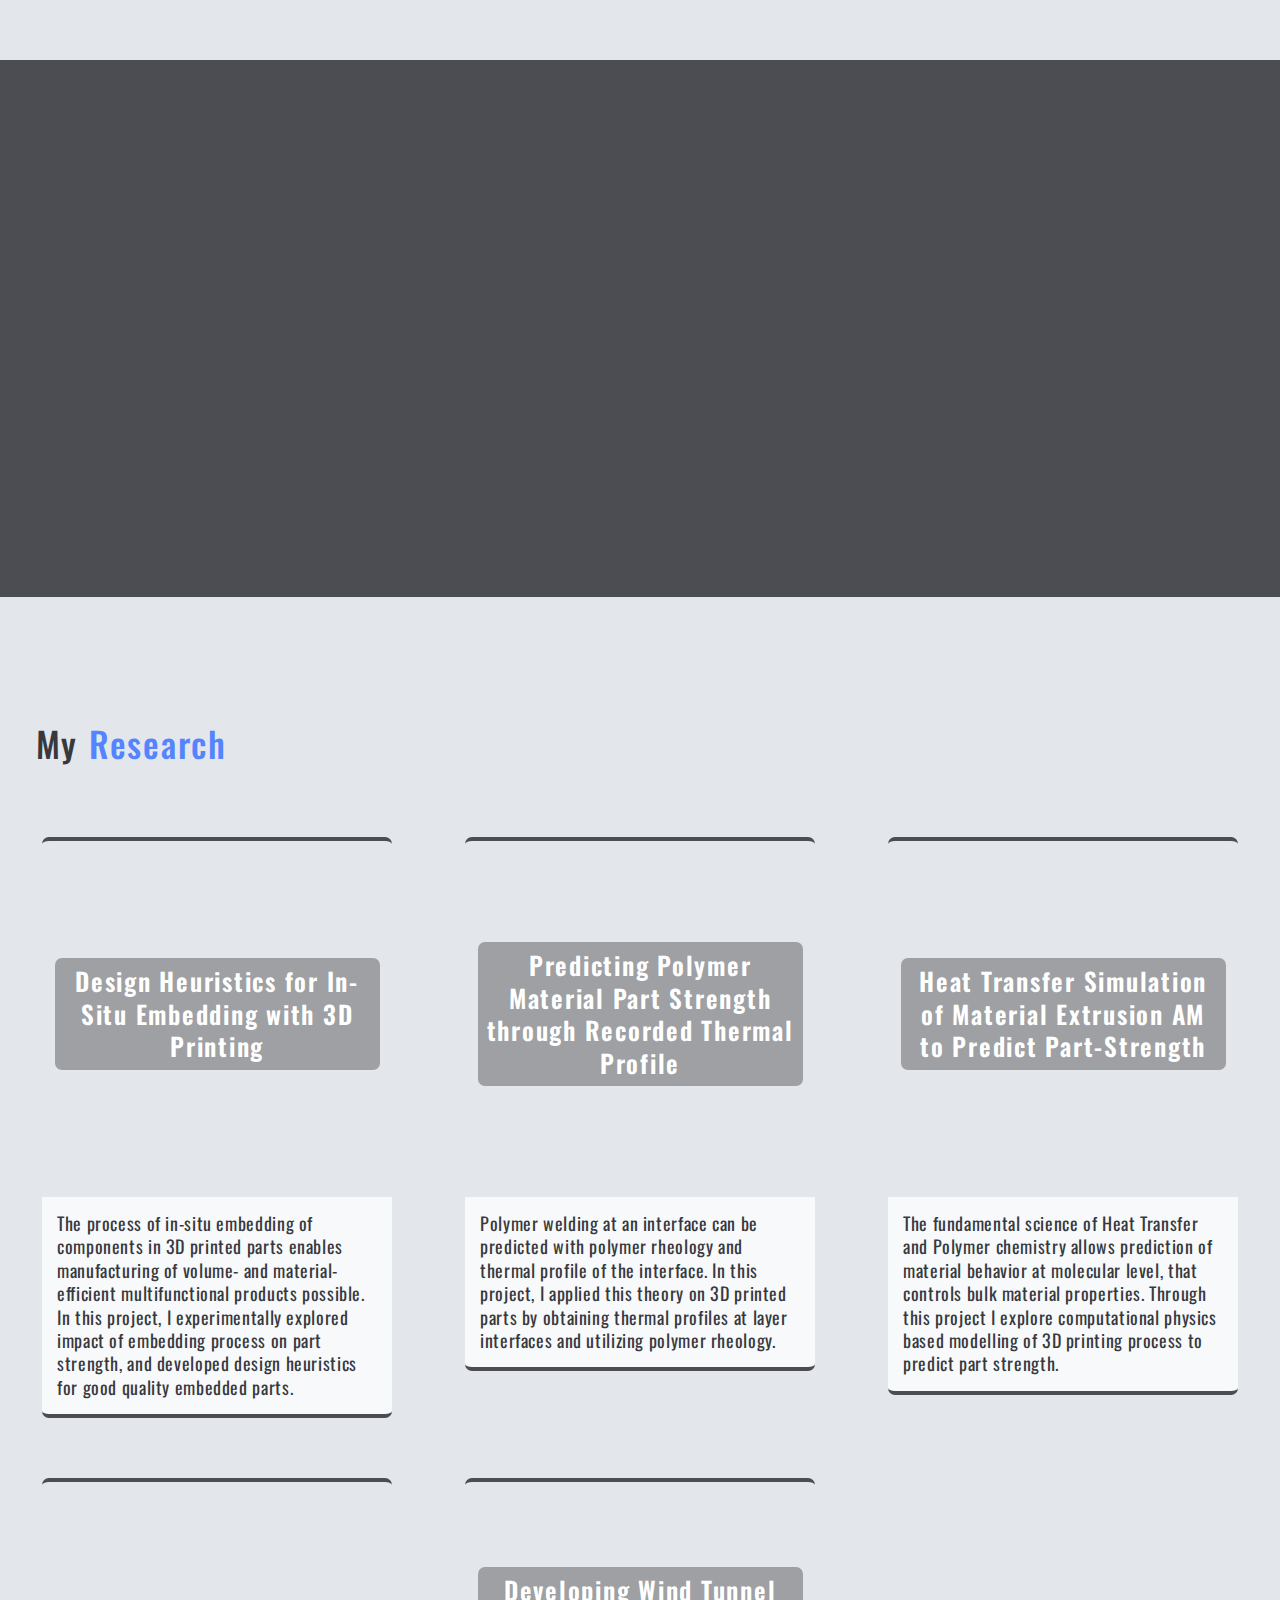
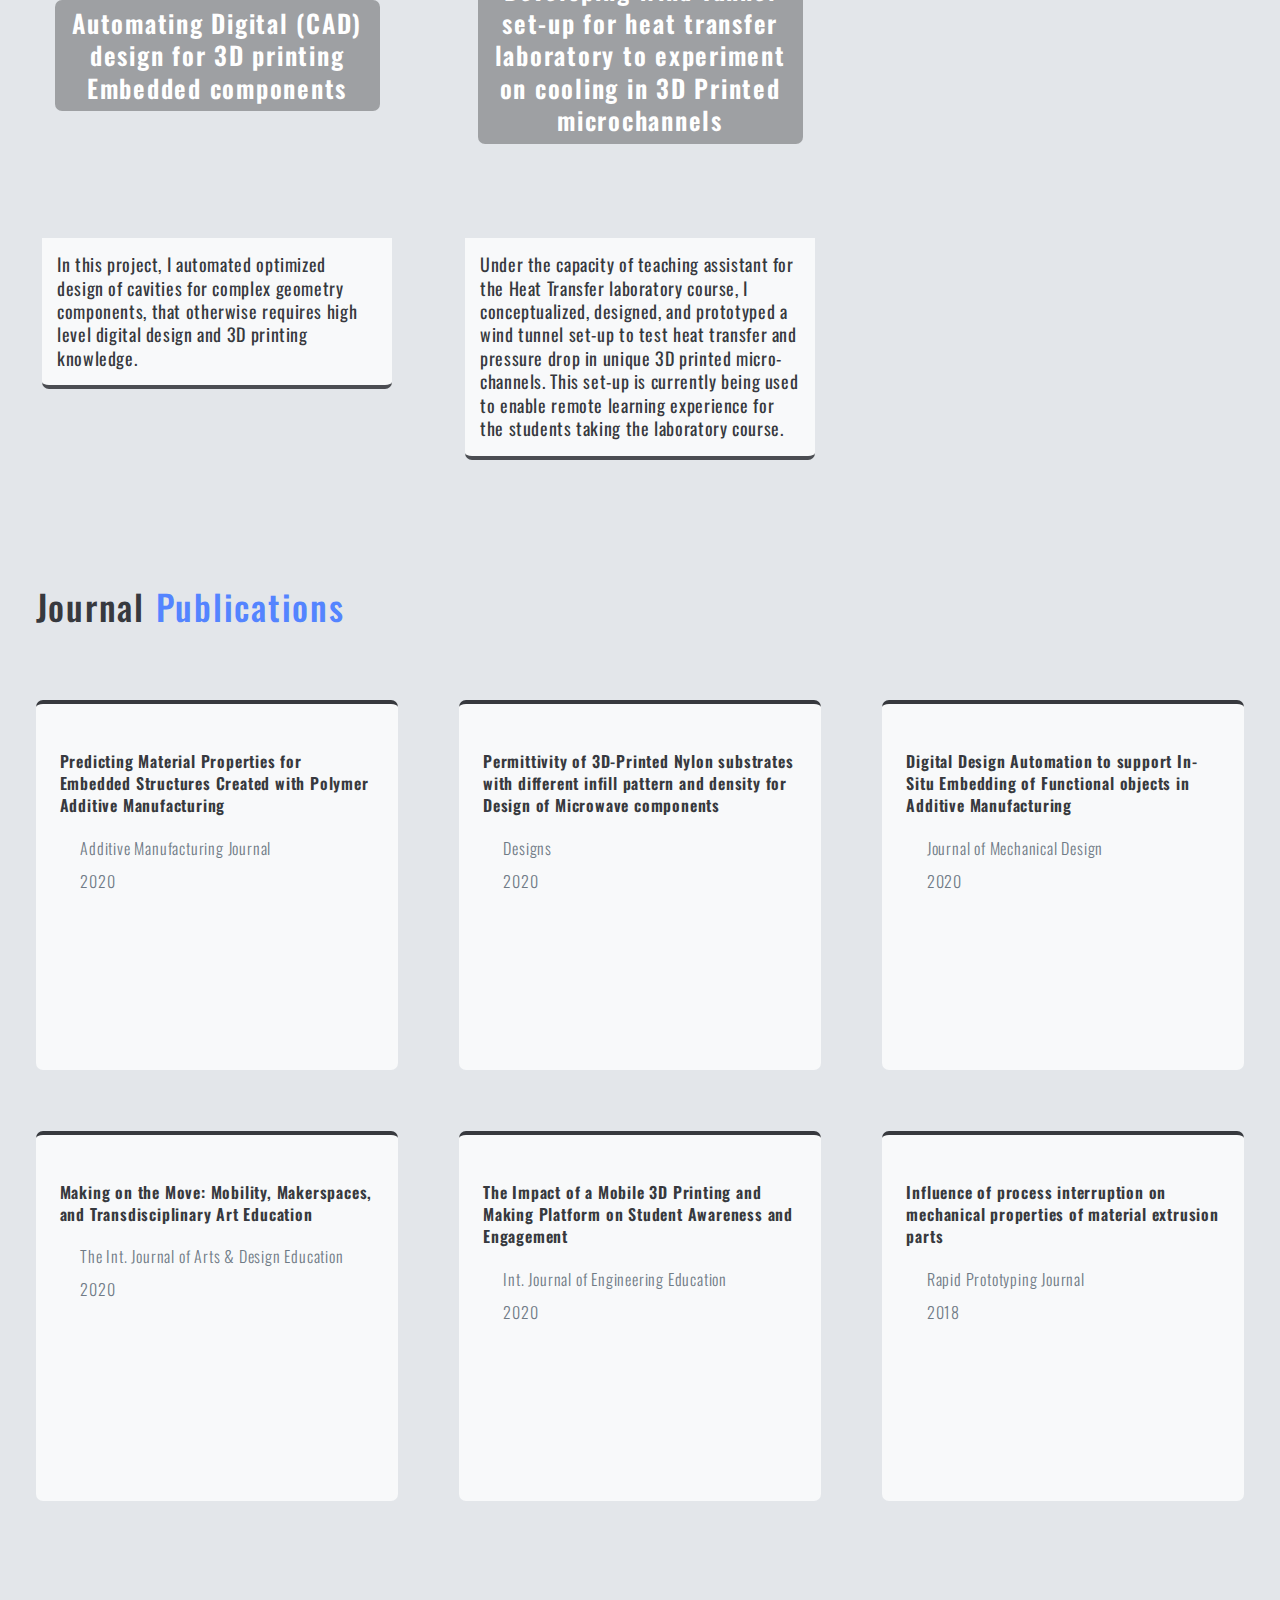
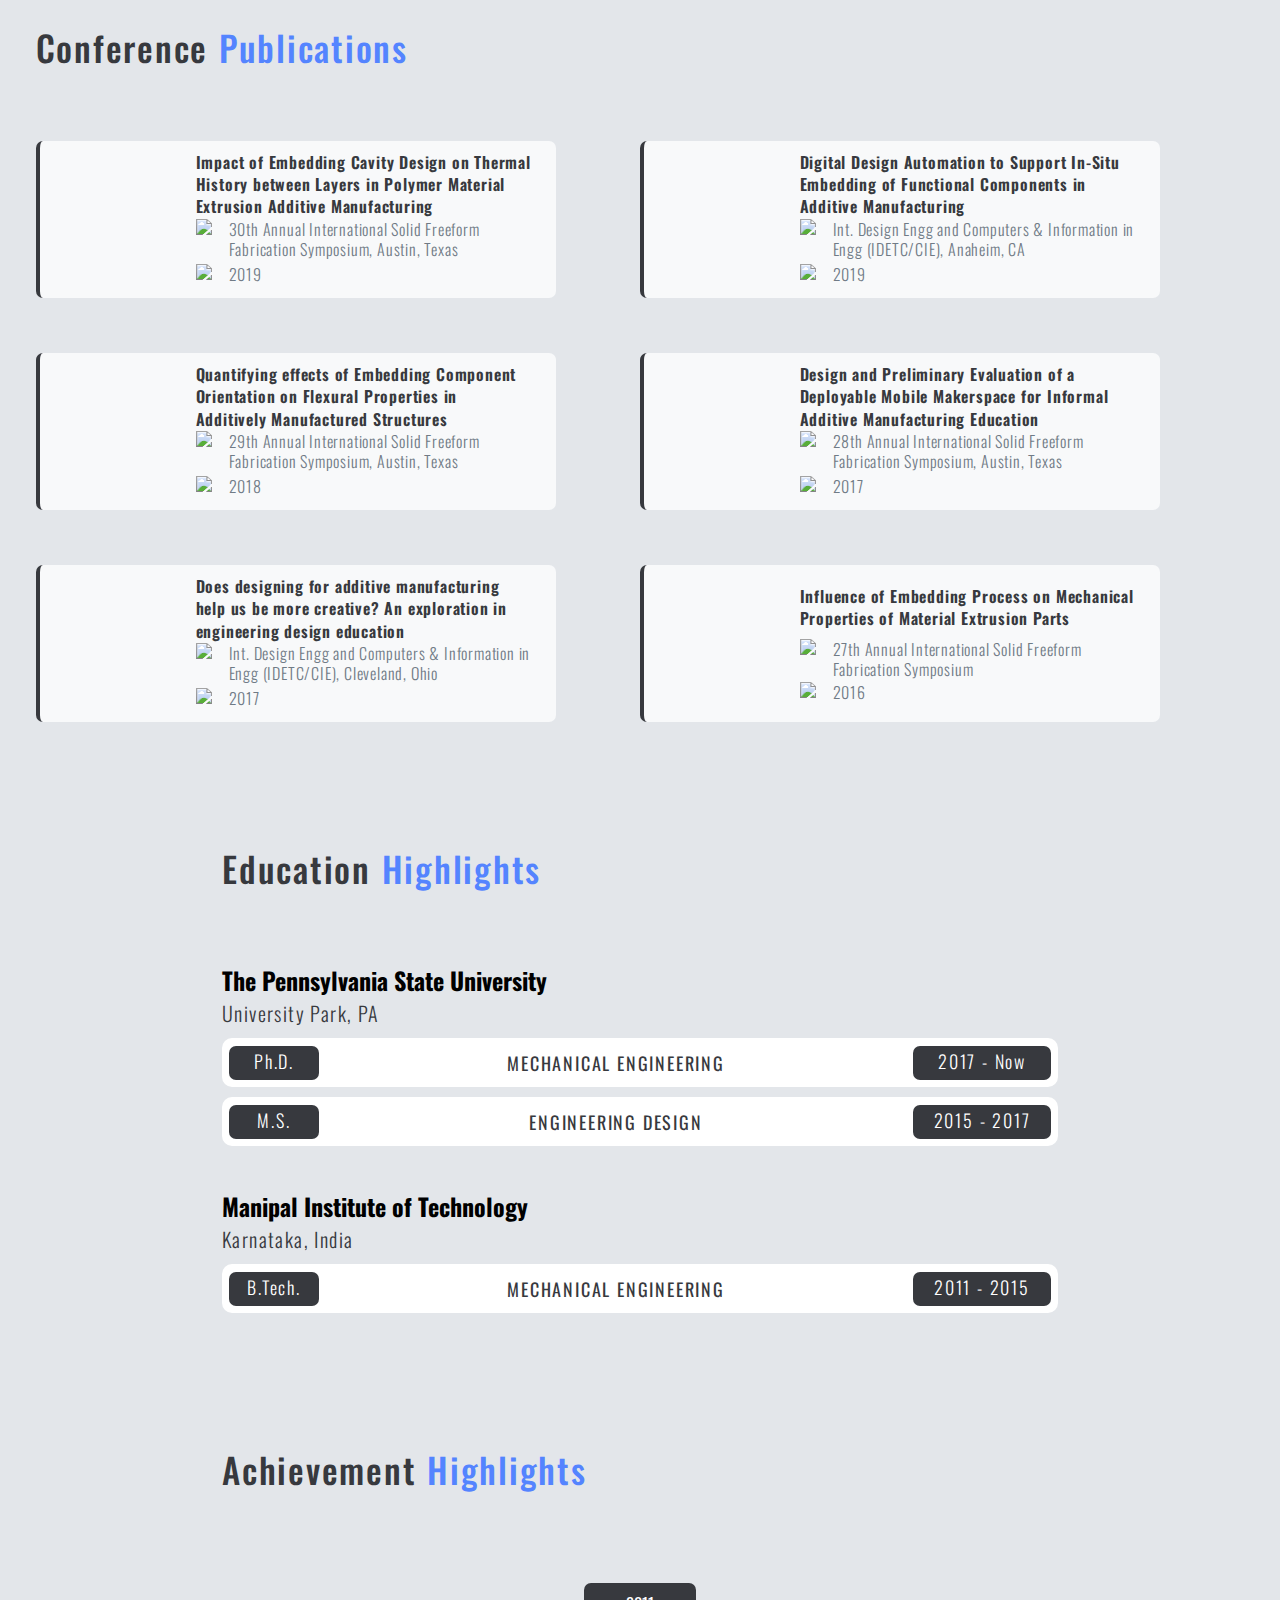
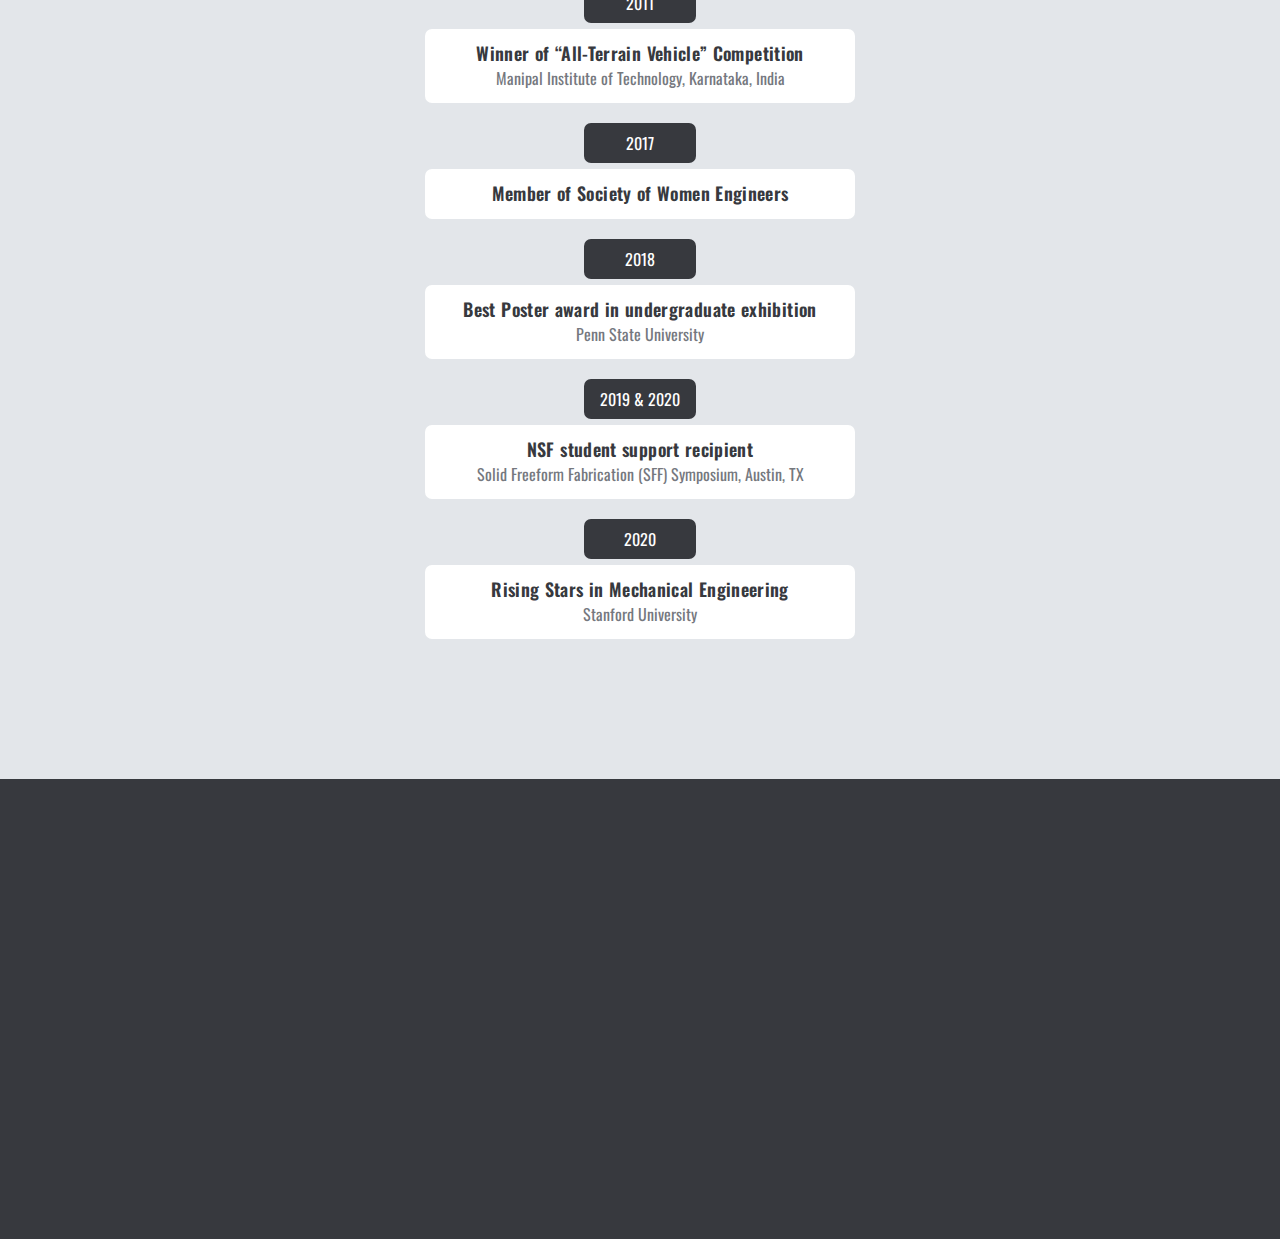
==== commit 2ac41b71: "Add files via upload" ====
--- a/index.html
+++ b/index.html
@@ -10,7 +10,6 @@
     <meta name="description" content="My Webpage/Blog">
     <meta name="keywords" content="Swapnil Sinha, Swapnil, Sinha, Blog, Resume, Research, Webpage">
     <meta name="author" content="Swapnil Sinha">
-    
 </head>
 
 <body>
@@ -33,7 +32,9 @@
                 </div>
                 
                 <div class="menu-icon">
+                    
                     <img src="hamburger-icon2.svg" alt="Navigation Menu">
+                    
                 </div>
                 
                 <ul class="nav-items">
@@ -264,7 +265,7 @@
     <div class="wrapperA">
     <div class="border"></div>
     <div class="ConfCombined">
-            <div class="Cpublication">
+        <div class="Cpublication">
         <div class="Con1">
             <div class="border"></div>
             <div class="contents">
@@ -424,6 +425,7 @@
     <section id="Highlights" class="Education">
     <div class="wrapper3">
         <h1>Education <span class="Blues">Highlights</span></h1>
+        <div class="Education-main-content">
         <div class="PennState">
             <h2>The Pennsylvania State University</h2>
             <h3>University Park, PA</h3>
@@ -448,6 +450,7 @@
                 <div class="darkcontain2"><h4>2011 - 2015</h4></div>
             </div>
         </div>
+        </div>
     </div>
     </section>
     
@@ -465,7 +468,8 @@
         </div>
         <div class="indiv-achieve">
             <div class="year">2017</div>
-            <div class="Achieve-Description">Member of Society of Women Engineers</div>
+            <div class="Achieve-Description">
+                <div class="bold">Member of Society of Women Engineers</div></div>
         </div>
         <div class="indiv-achieve">
             <div class="year">2018</div>
@@ -500,8 +504,8 @@
     </section>
     
     <!-- JAVA SCRIPT -->
-    <script src="Script.js"></script>
+    <script src="main.js"></script>
 </body>
 
 
-</html>
+</html>--- a/Style.css
+++ b/Style.css
@@ -24,7 +24,6 @@
 }
 .wrapper3 {
     max-width: 836px;
-    margin: 0 auto;
 }
 
 .About-Research h1, .Journal-Publications h1, .Conference-Publications h1, .Education h1, 
@@ -44,19 +43,7 @@
     padding-top: 120px;
 }
 
-@media screen and (max-width: 800px) {
-    .wrapper2, .wrapper3 {
-        margin-left: 5px;
-        margin-right: 5px;
-    }
-    h1 {
-        text-align: center;
-    }
-    
-    section {
-        padding-top: 80px;
-    }
-}
+
 
 @media screen and (max-width: 1260px) {
     .wrapper2, .wrapper3 {
@@ -172,6 +159,7 @@
         display: block;
         cursor: pointer;
     }
+    
     .mobile-nav {
     display: flex;
     height: 65vh;
@@ -306,42 +294,6 @@
     transition: 400ms;
 }
 
-@media (max-width: 800px) {
-    header .Header-Content {
-        grid-template-columns: 1fr;
-        grid-template-rows: 7.41fr 1.25fr 1fr 3.5fr 1.4fr;
-        grid-template-areas: 
-            "image"
-            "namephd"
-            "mechpenn"
-            "descript"
-            "buttonrow";
-        
-    }
-    header .imagebox {
-        border-radius: 10px;
-        height: auto;
-    }
-    header .button-row {
-        justify-content: center;
-    }
-        .wrapper0 {
-        margin-left: 10px;
-        margin-right: 10px;
-    }
-    header {
-         padding-left: 10px;
-    padding-right: 10px;
-    }
-    
-    header .Swapnil-description {
-        padding-top: 10px;
-    }
-    
-    header .Mech-Penn {
-        font-weight: 300;
-    }
-}
 
 /* ## TEXT DECOR ## */
 
@@ -434,6 +386,7 @@
     display: grid;
     grid-template-columns: 1fr 1fr 1fr;
     grid-gap: 60px;
+    justify-items: center;
 }
 
 .Projects .Project-Title {
@@ -451,12 +404,19 @@
 
 .Projects .Project-Title {
     max-width: 325px;
+    background-color: rgba(0,0,0,0.3);
+    padding: 7px 7px;
+    border-radius: 7px;
 }
 
 .Projects .projimage {
     background-repeat: no-repeat;
     background-size: cover;
-    border-radius: 7px;
+    
+   
+    border-top-left-radius: 7px;
+    border-top-right-radius: 7px;
+    
     margin-bottom: 10px;
     min-height: 350px;
     display: flex;
@@ -483,7 +443,7 @@
 
 .Projects p {
     font-weight: normal;
-font-size: 20px;
+font-size: 18px;
 line-height: 130%;
 
 letter-spacing: 0.035em;
@@ -492,7 +452,9 @@
     
 border-bottom: 4px solid #4B4D52;
 background: #F8F9FA;
-padding: 10px;
+padding: 15px;
+    border-bottom-left-radius: 7px;
+    border-bottom-right-radius: 7px;
 }
 
 
@@ -688,6 +650,10 @@
 
 /*##### EDUCATION #####*/
 
+.wrapper3 {
+   margin: auto;
+}
+
 .Education .whitecontainer {
     background: #FFF;
     margin-top: 10px;
@@ -730,7 +696,7 @@
 .Education .degree {
     letter-spacing: 0.10em;
     font-weight: normal;
-    font-size: 20px;
+    font-size: 18px;
     color: #37393E;
     text-align: center;
     margin-top: 10px;
@@ -773,6 +739,17 @@
     padding-bottom: 13px;
 }
 
+.Achievements .Achieve-Description .bold {
+    font-weight: 600;
+font-size: 18px;
+letter-spacing: 0.02em;
+}
+
+.Achievements .Achieve-Description .light {
+    font-weight: 400;
+    color: #75787E;
+}
+
 .Education h3 {
     font-weight: 300;
     font-size: 20px;
@@ -786,3 +763,129 @@
     background: #37393E;
     height: 460px;
 }
+
+/*#### MOB NARROW ####*/
+
+
+
+@media screen and (max-width: 800px) {
+    .wrapper2, .wrapper3 {
+        margin-left: 10px;
+        margin-right: 10px;
+    }
+    h1 {
+        text-align: center;
+    }
+    
+    section {
+        padding-top: 80px;
+    }
+    
+    .nav-container .Name-logo a {
+        font-size: 18px;
+    }
+    
+    section .wrapper2 h1, .wrapper3 h1 {
+        font-size: 30px;
+        padding-bottom: 20px;
+    }
+}
+
+@media (max-width: 800px) {
+    header .Header-Content {
+        /*
+        grid-template-columns: 1fr;
+        grid-template-rows: 7.41fr 1.25fr 1fr 3.5fr 1.4fr;
+        grid-template-areas: 
+            "image"
+            "namephd"
+            "mechpenn"
+            "descript"
+            "buttonrow"; */
+        
+        display: flex;
+        flex-direction: column;
+        flex-wrap: wrap;
+        margin-top: 15px;
+        margin-bottom: 15px;
+        
+    }
+    header .imagebox {
+        border-radius: 10px;
+        height: auto;
+    }
+    header .button-row {
+        justify-content: center;
+    }
+        .wrapper0 {
+        margin-left: 10px;
+        margin-right: 10px;
+    }
+    header {
+         padding-left: 10px;
+    padding-right: 10px;
+    }
+    
+    header .Swapnil-description {
+        padding-top: 10px;
+    }
+    
+    header .Mech-Penn {
+        font-weight: 300;
+    }
+    
+    header .button-row {
+        margin-top: 10px;
+    }
+    header .imagebox {
+        height: 400px;
+    }
+    
+    header .Swapnil-description {
+        border-bottom: 1px solid rgba(255, 255, 255, 0.2);;
+        border-top: 1px solid rgba(255, 255, 255, 0.2);;
+        padding-bottom: 15px;
+        margin-top: 10px;
+        margin-bottom: 10px;
+    }
+}
+
+@media screen and (max-width: 444px) {
+    .Conference-Publications .contents {
+        display: flex;
+        flex-direction: column;
+    }
+    
+    .Conference-Publications .left  {
+        margin: auto;
+    }
+    .Conference-Publications .right {
+        margin: auto;
+    }
+    
+    
+    .Education .whitecontainer {
+        display: flex;
+        flex-direction: column;
+    }
+    
+    header .imagebox {
+        max-height: 400px;
+        min-height: 300px;
+    }
+    .nav-container .Name-logo a {
+        font-size: 17px;
+    }
+    
+    .ConfCombined .Cpublication {
+        padding-right: 5px;
+    }
+    
+    .Projects .Written-Content p {
+        font-size: 17px;
+    }
+    
+    header .Swapnil-description {
+        font-size: 18px;
+    }
+}
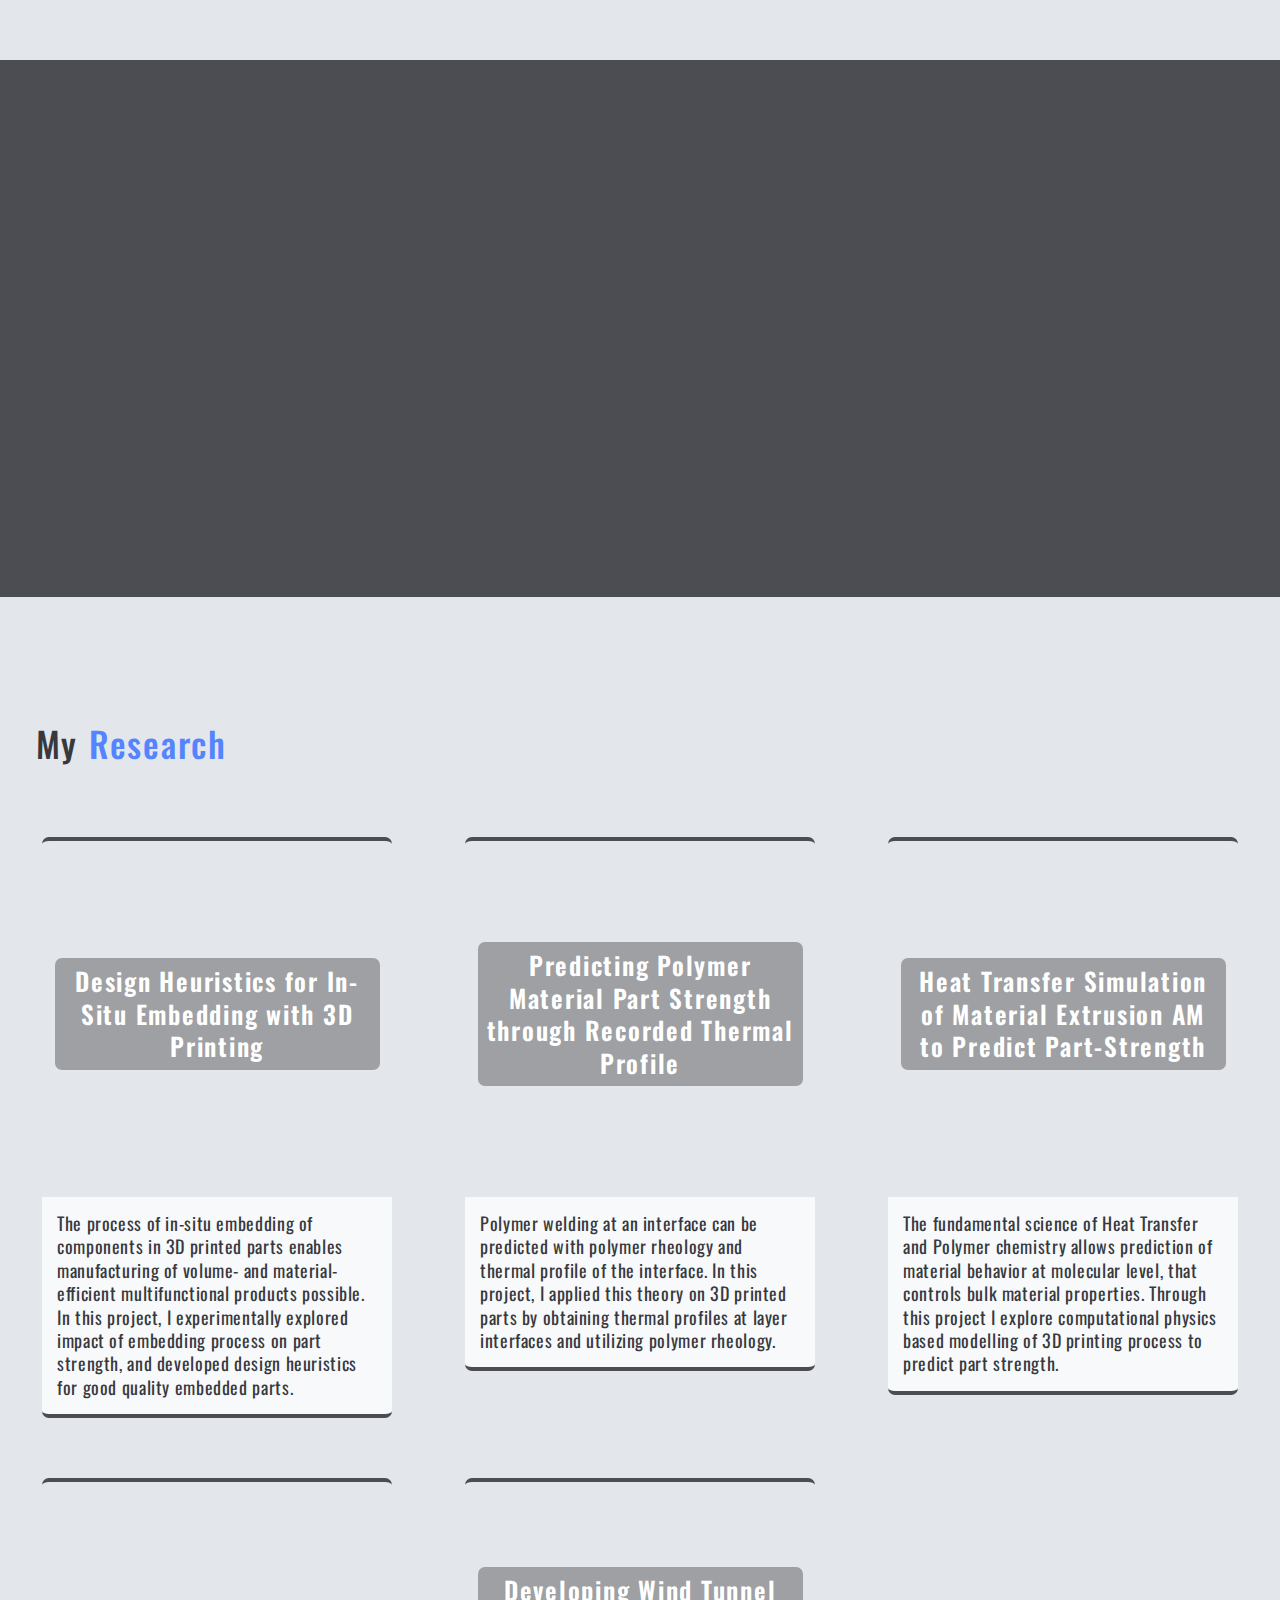
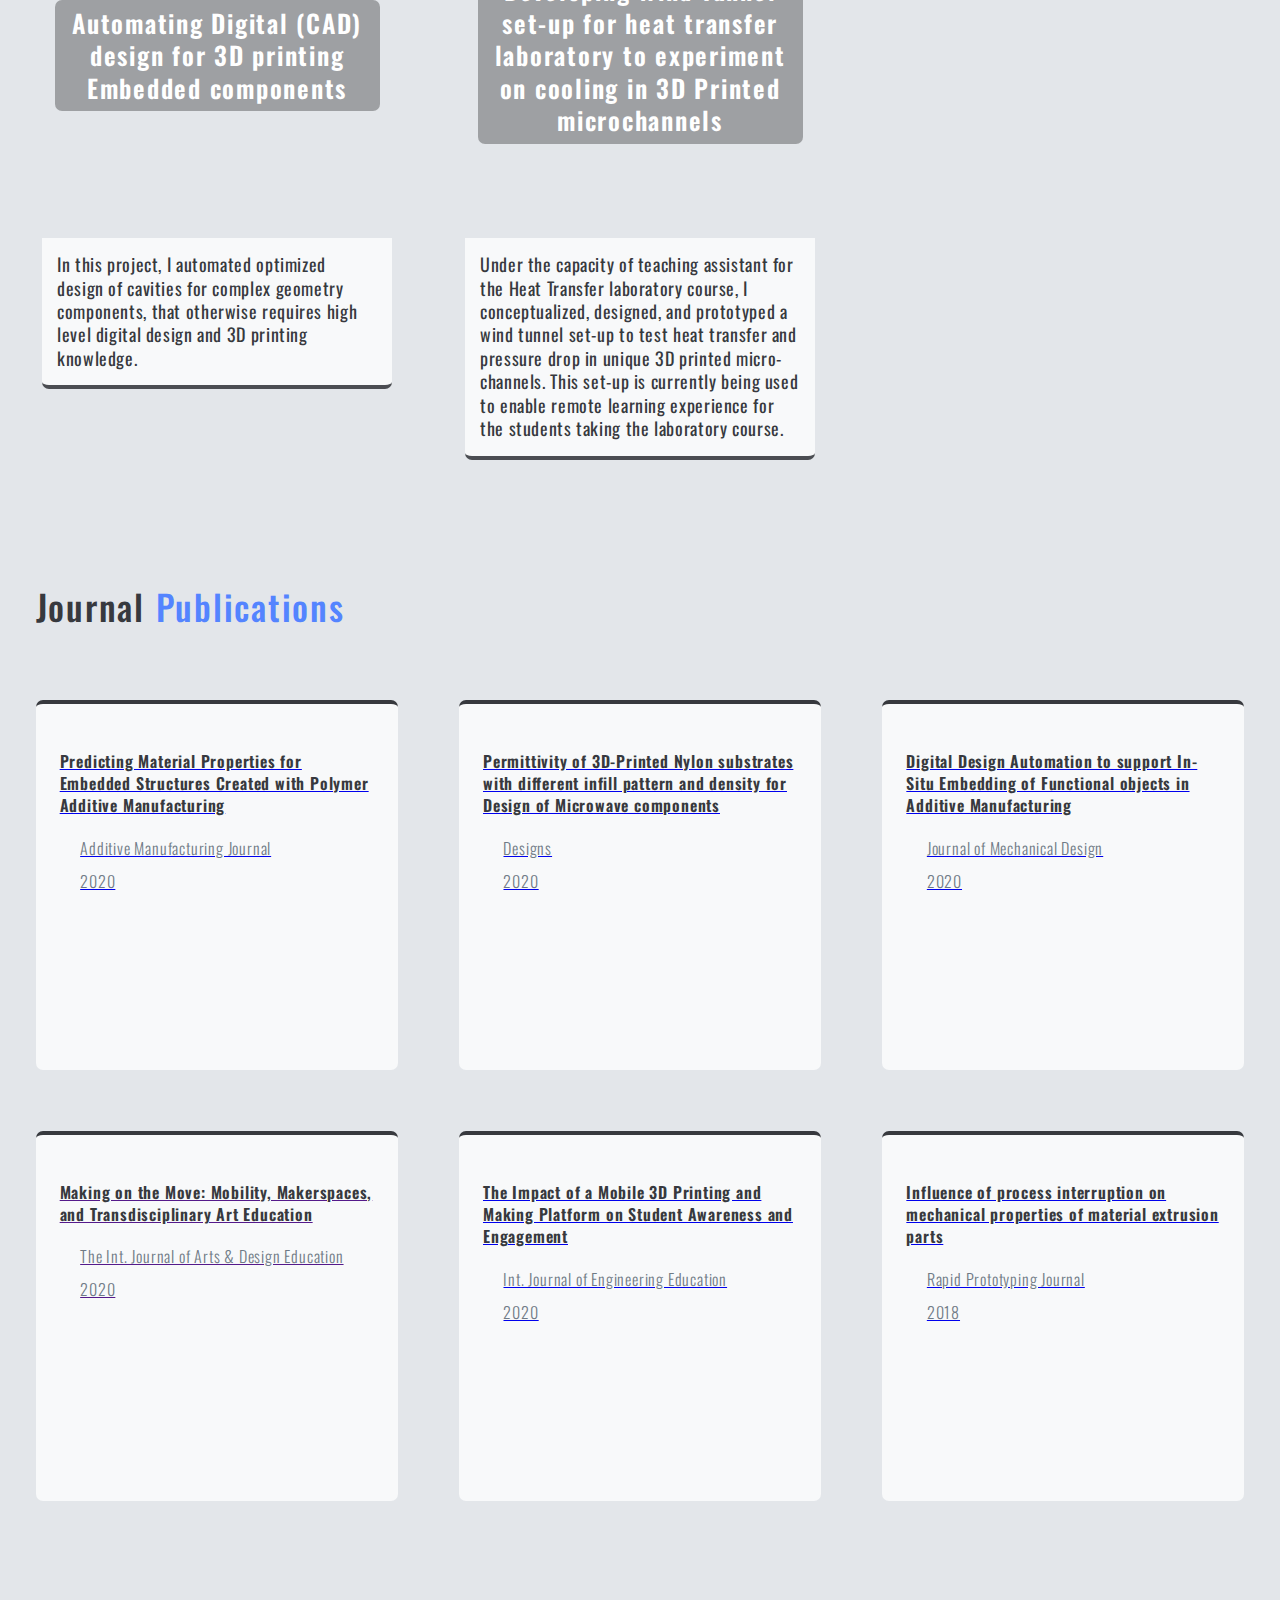
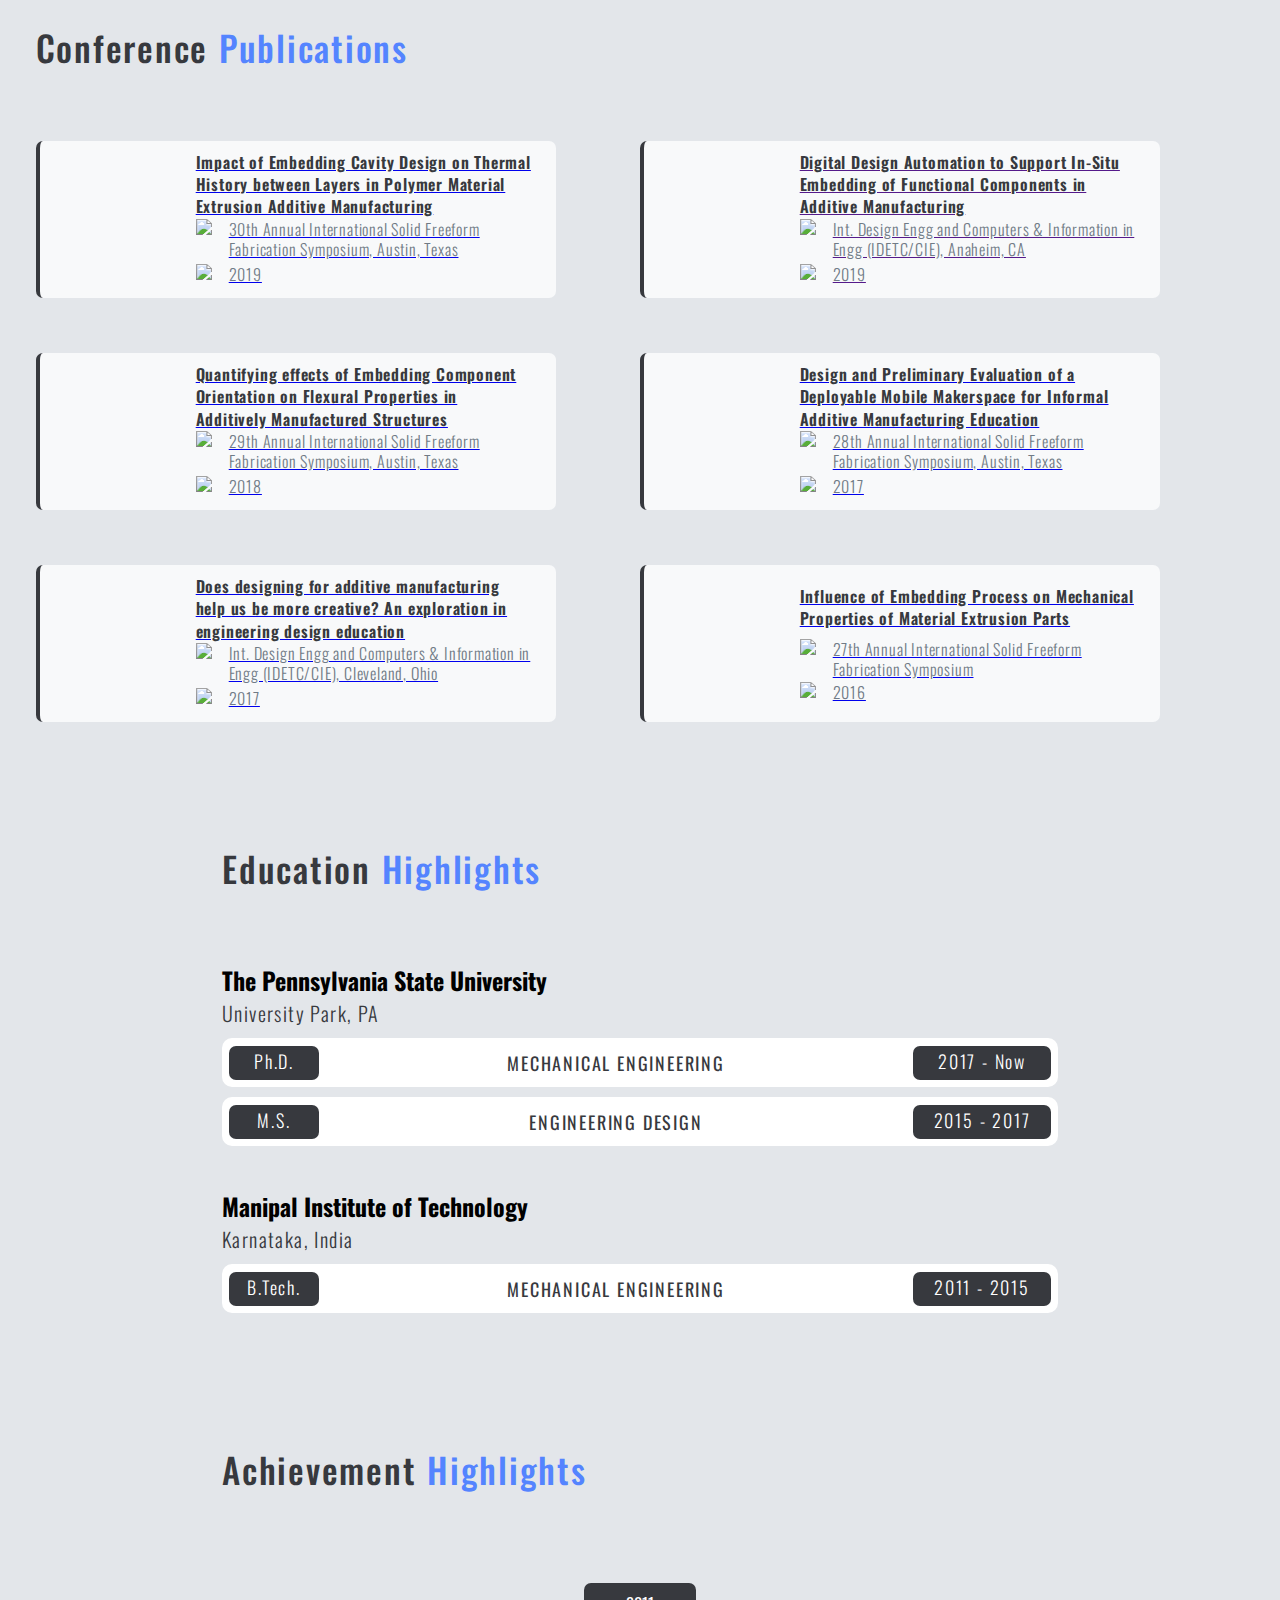
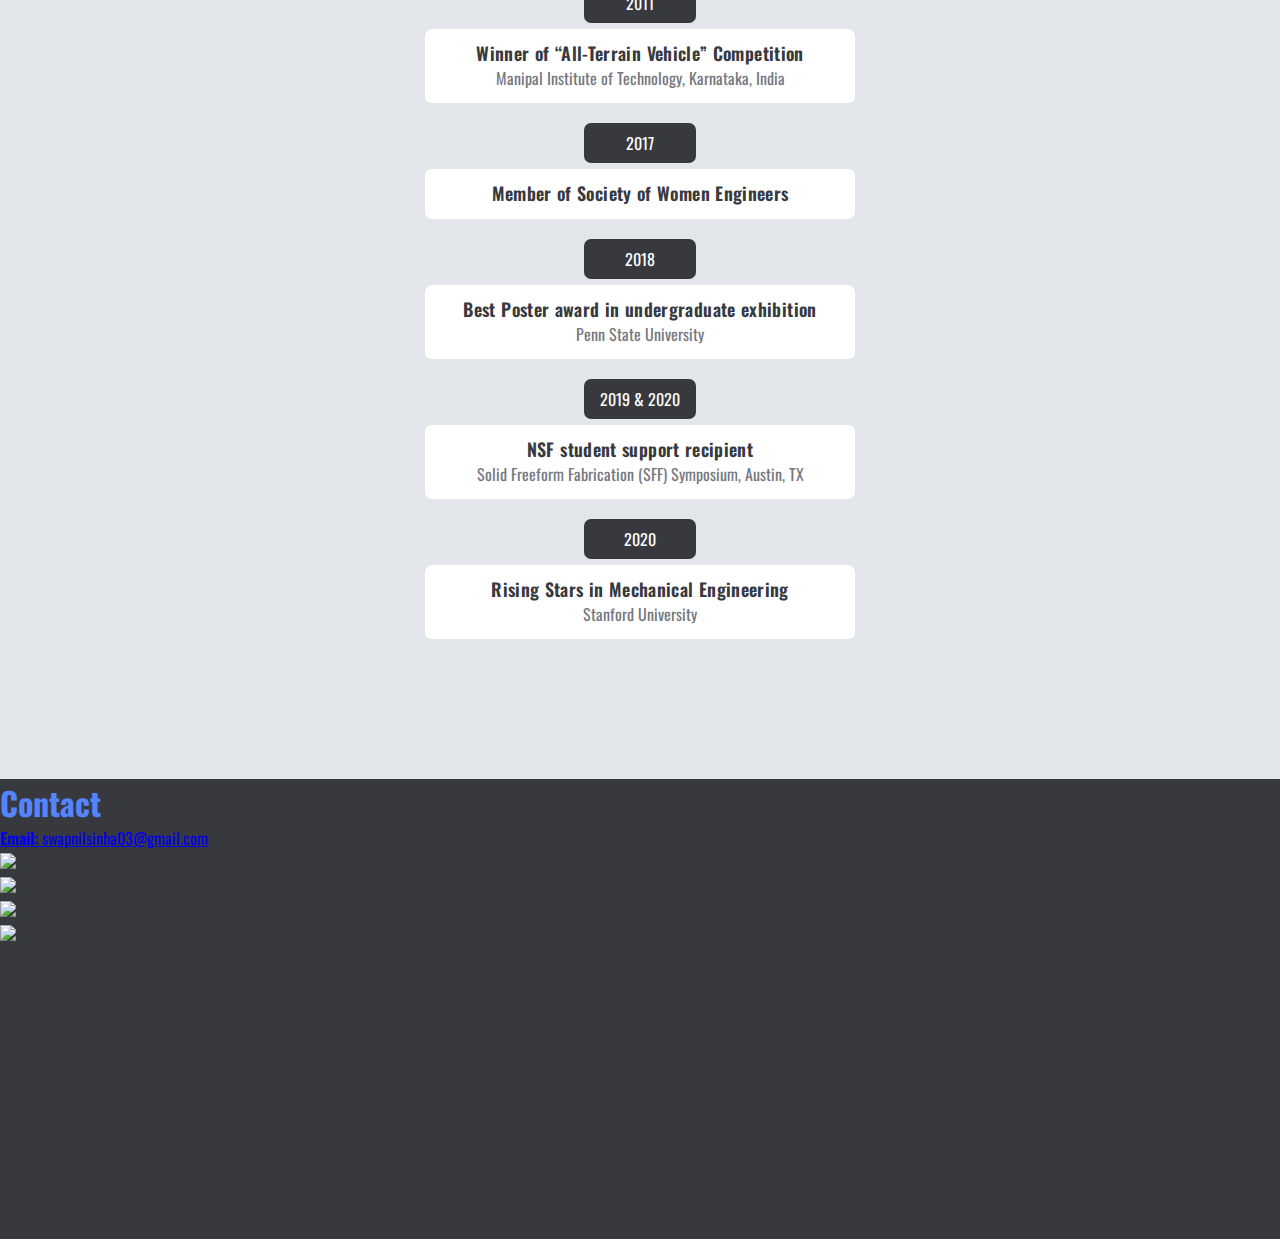
==== commit 2bfde91b: "Update index.html" ====
--- a/index.html
+++ b/index.html
@@ -8,7 +8,7 @@
     <meta name="viewport" content="width=device-width, initial-scale=1">
     <meta http-equiv="X-UA-Compatible" content="IE=edge">
     <meta name="description" content="My Webpage/Blog">
-    <meta name="keywords" content="Swapnil Sinha, Swapnil, Sinha, Blog, Resume, Research, Webpage">
+    <meta name="keywords" content="Swapnil Sinha, Swapnil, Sinha, Blog, Resume, Penn State, PSU, Research, University">
     <meta name="author" content="Swapnil Sinha">
 </head>
 
@@ -68,7 +68,7 @@
             
             <div class="Swapnil-description">I am a researcher in the field of Design for Additive Manufacturing (3D Printing). I work on experimental, and computational modelling of the 3D printing process to predict part strength. I teach heat transfer laboratory course to seniors in Mechanical Engineering department at Penn State. I also hold a Masters in Engineering Design – Product Design track from Penn State.</div>
             
-            <div class="button-row"><a class="Resume" href="#"><p>RESUME</p></a></div>
+            <div class="button-row"><a class="Resume" href="Swapnil_CV.pdf" target="_blank" type="application/pdf"><p>RESUME</p></a></div>
         </div>
         </div>
         </header>
@@ -150,6 +150,7 @@
         
         
         <div class="Journal-Paper1">
+            <a class="Pub1" href="https://www.sciencedirect.com/science/article/pii/S2214860420306199" target="_blank">
         <div class="JPapersBox">
             <div class="specJ1">
             <img class="ThumbJournal" src="PubOne.png" alt="">
@@ -166,9 +167,11 @@
             </div>
             </div>
         </div>
+            </a>
         </div>
             
         <div class="Journal-Paper2">
+            <a class="Pub2" href="https://www.mdpi.com/2411-9660/4/3/39" target="_blank">
         <div class="JPapersBox">
             <img class="ThumbJournal" src="PubTwo.png" alt="">
             <div class="content">
@@ -183,9 +186,11 @@
                 <h3 class="Year">2020</h3>
             </div>
         </div>
+            </a>
         </div>
             
         <div class="Journal-Paper3">
+            <a class="Pub3" href="https://asmedigitalcollection.asme.org/mechanicaldesign/article/142/11/114501/1082606/Digital-Design-Automation-to-Support-In-Situ" target="_blank">
         <div class="JPapersBox">
             <img class="ThumbJournal" src="PubThree.png" alt="">
             <div class="content">
@@ -200,9 +205,11 @@
                 <h3 class="Year">2020</h3>
             </div>
         </div>
+            </a>
         </div>
             
         <div class="Journal-Paper4">
+            <a class="Pub4" href="" target="_blank">
         <div class="JPapersBox">
             <img class="ThumbJournal" src="PubFour.png" alt="">
             <div class="content">
@@ -217,9 +224,11 @@
                 <h3 class="Year">2020</h3>
             </div>
         </div>
+            </a>
         </div>
             
         <div class="Journal-Paper5">
+            <a class="Pub5" href="https://www.ijee.ie/latestissues/Vol36-4/25_ijee3961.pdf" target="_blank">
         <div class="JPapersBox">
             <img class="ThumbJournal" src="PubFive.png" alt="">
             <div class="content">
@@ -234,9 +243,11 @@
             <h3 class="Year">2020</h3>
             </div>
         </div>
+            </a>
         </div>
             
         <div class="Journal-Paper6">
+            <a class="Pub6" href="https://www.emerald.com/insight/content/doi/10.1108/RPJ-05-2017-0091/full/html" target="_blank">
         <div class="JPapersBox">
             <img class="ThumbJournal" src="PubSix.png" alt="">
             <div class="content">
@@ -251,6 +262,7 @@
             <h3 class="Year">2018</h3>
             </div>
         </div>
+            </a>
         </div>
         
         </div>
@@ -266,6 +278,7 @@
     <div class="border"></div>
     <div class="ConfCombined">
         <div class="Cpublication">
+            <a class="Con1" href="http://utw10945.utweb.utexas.edu/sites/default/files/2019/148%20Impact%20of%20Embedding%20Cavity%20Design%20on%20Thermal%20Histo.pdf" target="_blank">
         <div class="Con1">
             <div class="border"></div>
             <div class="contents">
@@ -289,8 +302,10 @@
                 </div>
             </div>
         </div>
-        </div>
-            <div class="Cpublication">
+            </a>
+        </div>
+        <div class="Cpublication">
+            <a class="Con2" href="" target="_blank">
         <div class="Con2">
             <div class="border"></div>
             <div class="contents">
@@ -314,8 +329,10 @@
                 </div>
             </div>
         </div>
+            </a>
         </div>
             <div class="Cpublication">
+                <a class="Con3" href="http://utw10945.utweb.utexas.edu/sites/default/files/2018/125%20QuantifyingtheEffectofEmbeddedComponentOrien.pdf" target="_blank">
         <div class="Con3">
             <div class="border"></div>
             <div class="contents">
@@ -339,8 +356,10 @@
                 </div>
             </div>
         </div>
+                </a>
         </div>
             <div class="Cpublication">
+                <a class="Con4" href="http://utw10945.utweb.utexas.edu/sites/default/files/2017/Manuscripts/DesignandPreliminaryEvaluationofaDeployable.pdf" target="_blank">
         <div class="Con4">
             <div class="border"></div>
             <div class="contents">
@@ -364,8 +383,10 @@
                 </div>
             </div>
         </div>
+                </a>
         </div>
             <div class="Cpublication">
+                <a class="Con5" href="https://asmedigitalcollection.asme.org/IDETC-CIE/proceedings/IDETC-CIE2017/58158/V003T04A014/259039" target="_blank">
         <div class="Con5">
             <div class="border"></div>
             <div class="contents">
@@ -389,8 +410,10 @@
                 </div>
             </div>
         </div>
+                </a>
         </div>
             <div class="Cpublication">
+                <a class="Con6" href="http://utw10945.utweb.utexas.edu/sites/default/files/2016/068-Sinha.pdf" target="_blank">
         <div class="Con6">
             <div class="border"></div>
             <div class="contents">
@@ -414,6 +437,7 @@
                 </div>
             </div>
         </div>
+                </a>
         </div>
     </div>
     </div>
@@ -498,7 +522,33 @@
     <!-- FOOTER -->
     <section id="Contact" class="Footer">
         <footer>
-        
+            <div class="footercontent">
+                <h1><span class="Blues">Contact</span></h1>
+                <div class="footbox1">
+                    <!---
+                    <div class="phoneno"><strong>Phone: </strong> +1 (814) 954-2809</div> --->
+                    <div class="emailid"><a href="mailto:swapnilsinha03@gmail.com" target="_blank"><strong>Email: </strong>  swapnilsinha03@gmail.com</a></div>
+                </div>
+                <div class="footbox2">
+                    
+                    <div class="contactlinks">
+                    <div class="linkedin"><a href="https://www.linkedin.com/in/swapnilsinha03/" target="_blank"><img src="Linkedin-Icon.png"></a></div>
+                    </div>
+                    
+                    <div class="contactlinks">
+                    <div class="scholar"><a href="https://scholar.google.com/citations?user=8IurGqEAAAAJ&hl=en" target="_blank"><img src="Scholar-Icon.png"></a></div>
+                    </div>
+                        
+                    <div class="contactlinks">
+                    <div class="rgate"><a href="https://www.researchgate.net/profile/Swapnil_Sinha2" target="_blank"><img src="RGate-Icon.png"></a></div>
+                    </div>
+                    
+                    <div class="contactlinks">
+                    <div class="orcid"><a href="https://orcid.org/0000-0002-9001-6609" target="_blank"><img src="ORCID.png"></a></div>
+                    </div>
+                    
+                </div>
+            </div>
         </footer>
     
     </section>
@@ -508,4 +558,4 @@
 </body>
 
 
-</html>+</html>
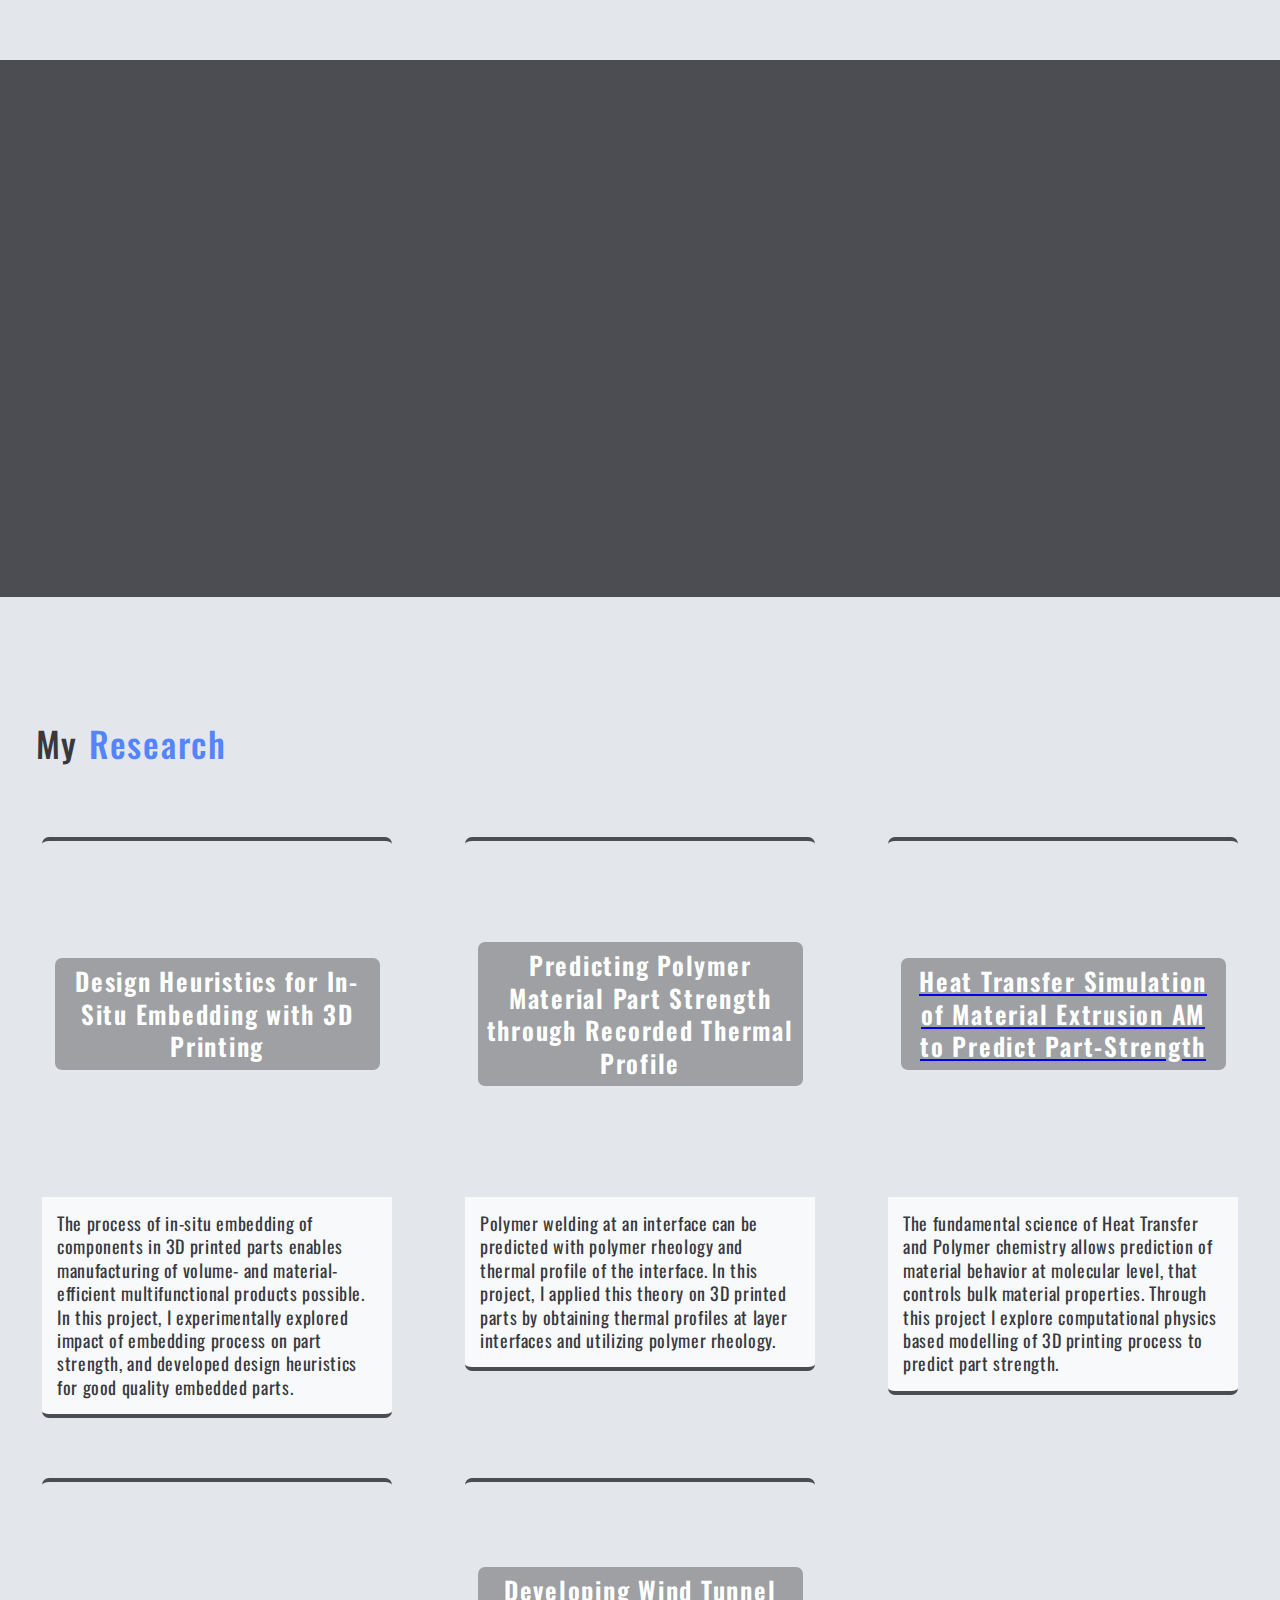
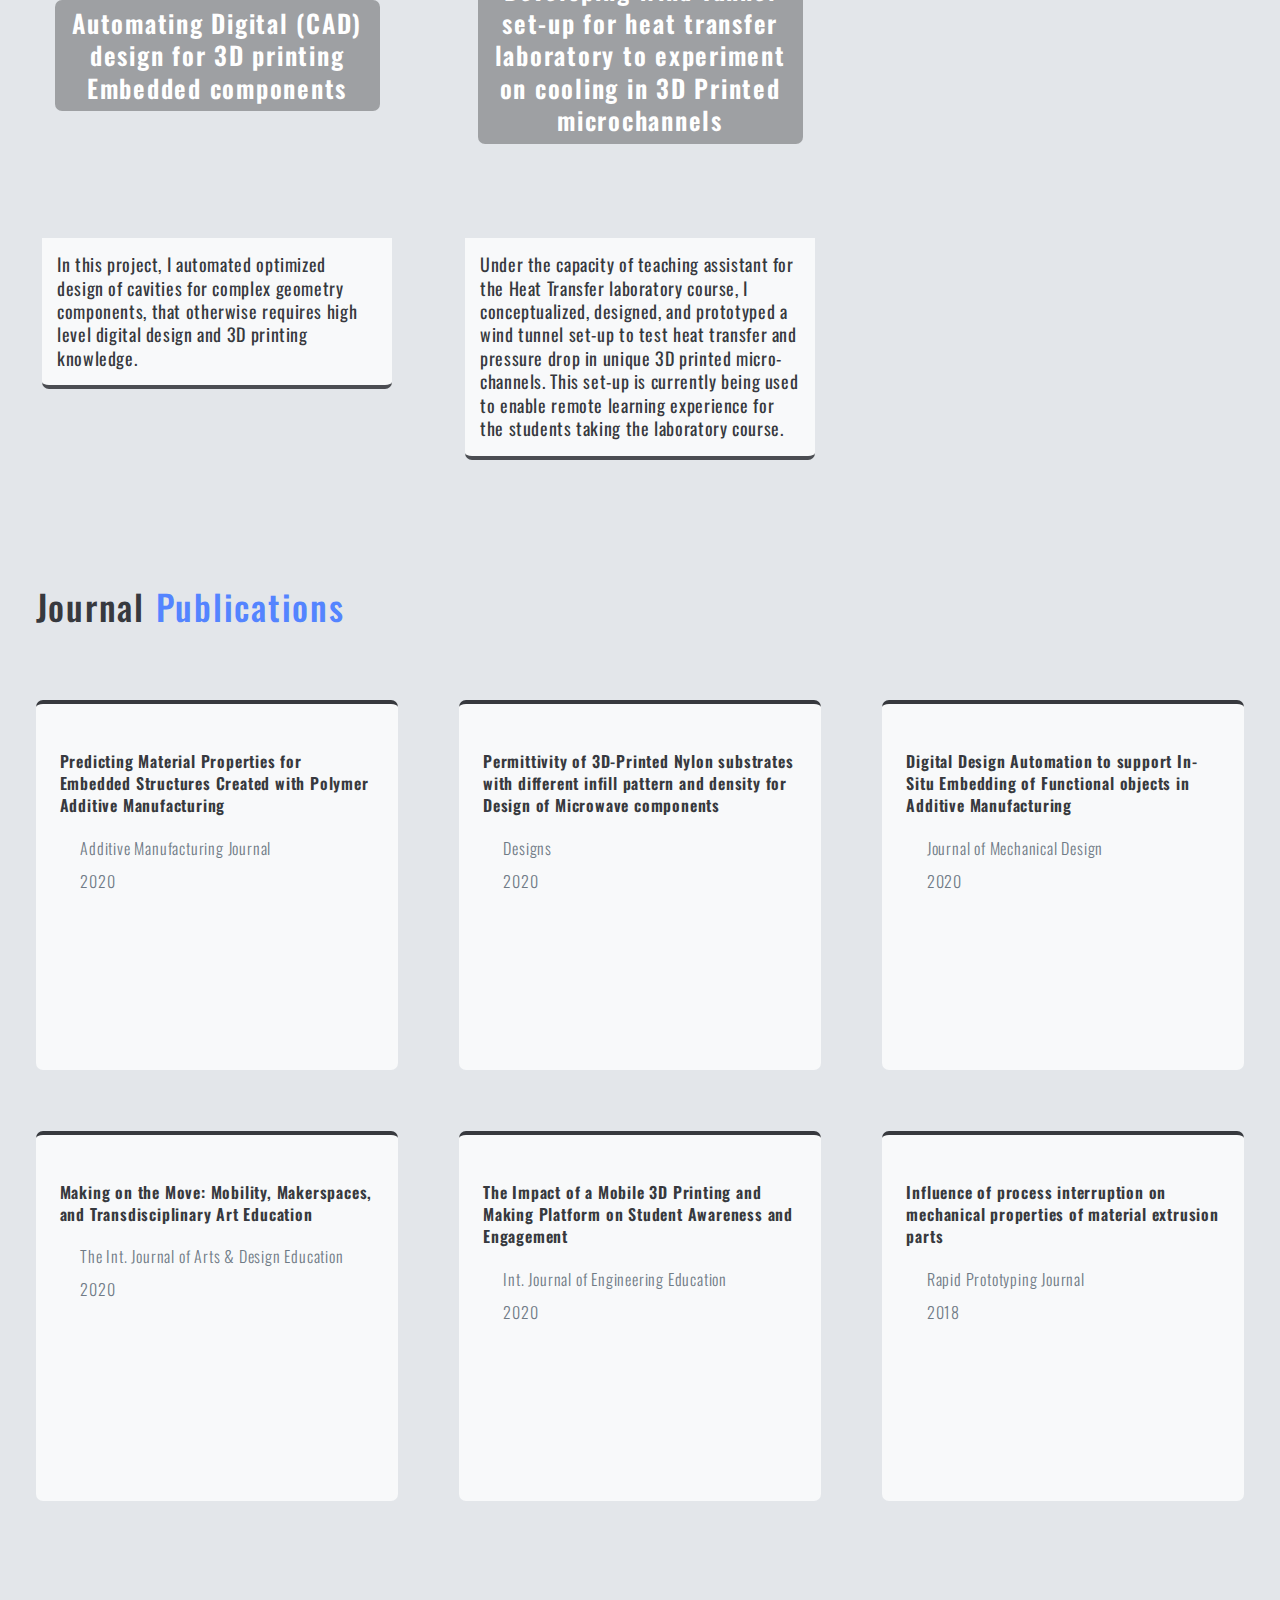
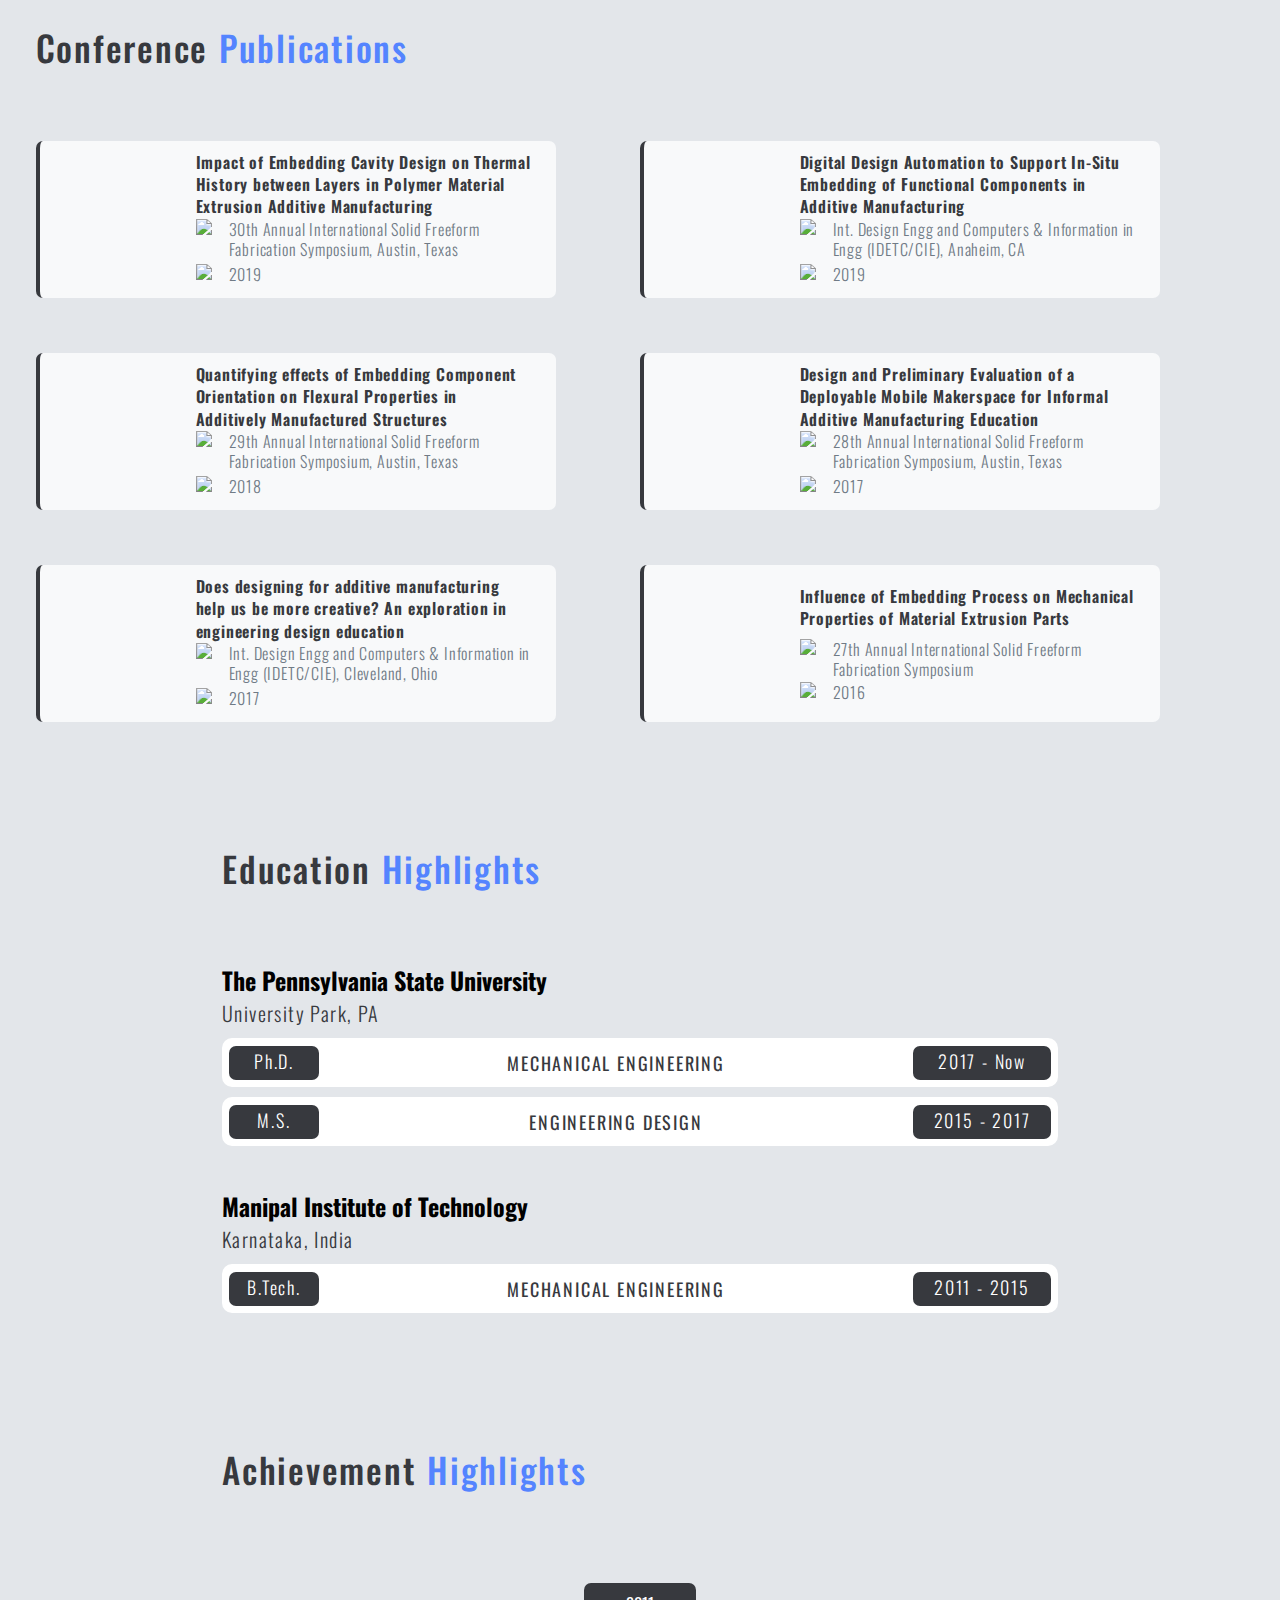
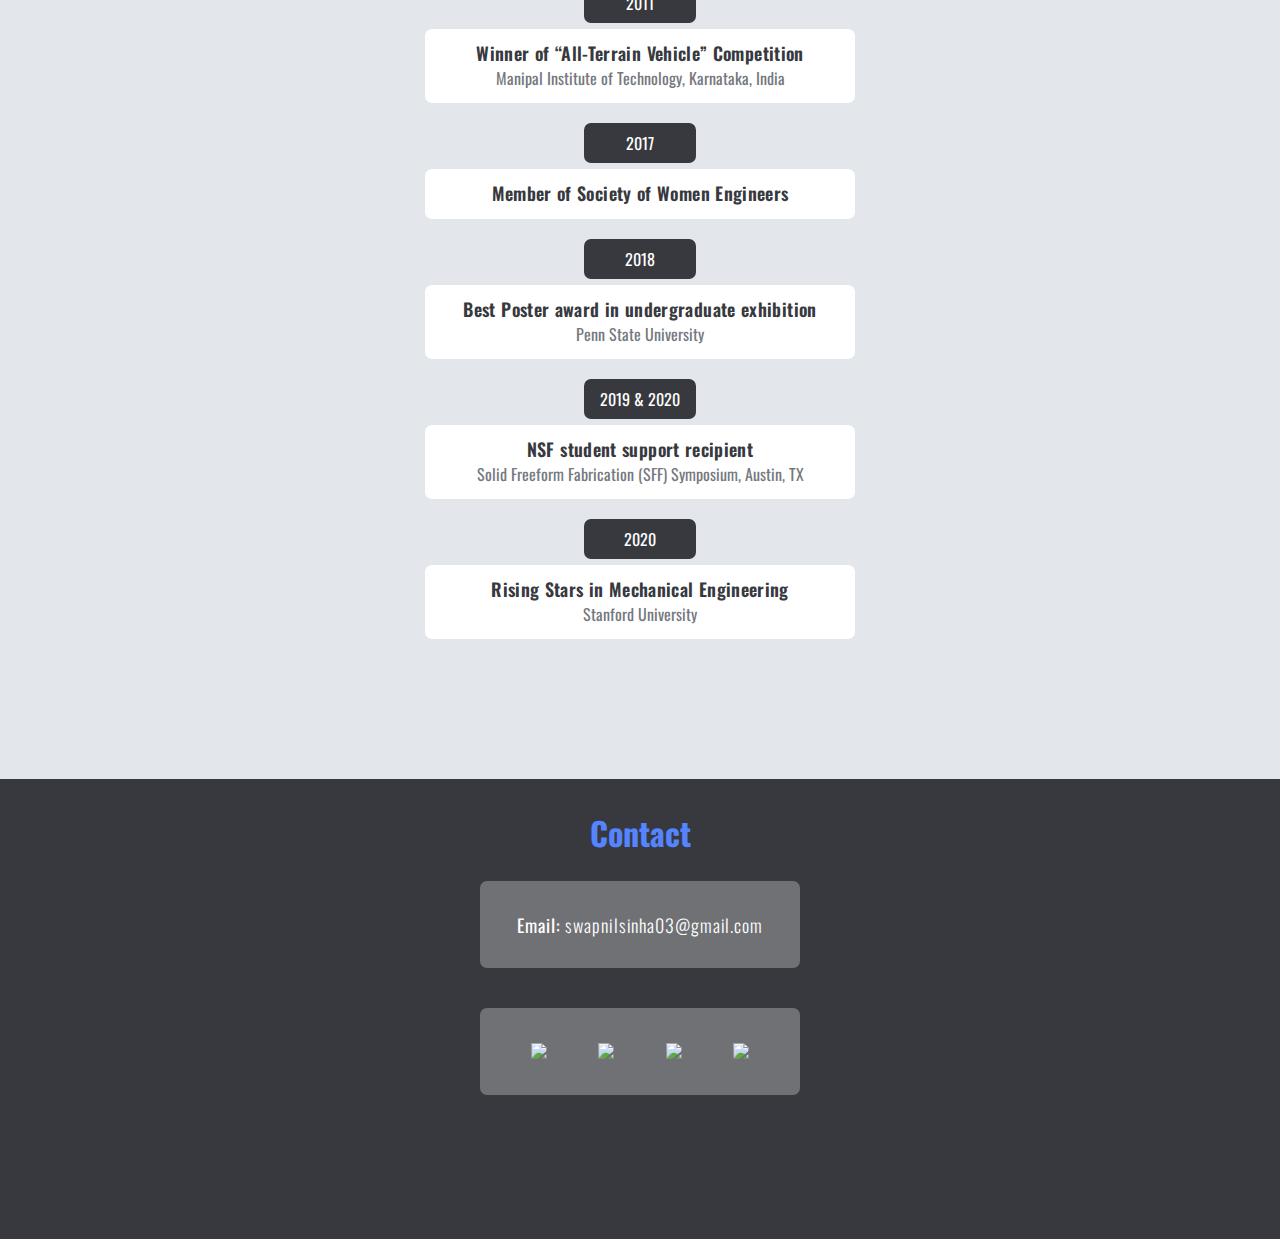
==== commit 9ad71763: "Add files via upload" ====
--- a/index.html
+++ b/index.html
@@ -105,9 +105,11 @@
         
         <div class="project-container">
         <div class="project3">
+            <a href="https://youtu.be/2nM6MDu58M8" target="_blank">
             <div class="projimage">
             <h2 class="Project-Title">Heat Transfer Simulation of Material Extrusion AM to Predict Part-Strength</h2>
             </div>
+            </a>
             <div class="Written-Content">
                 <p>The fundamental science of Heat Transfer and Polymer chemistry allows prediction of material behavior at molecular level, that controls bulk material properties. Through this project I explore computational physics based modelling of 3D printing process to predict part strength.
                 </p>
@@ -558,4 +560,4 @@
 </body>
 
 
-</html>
+</html>--- a/Style.css
+++ b/Style.css
@@ -433,7 +433,16 @@
 }
 .Projects .project3 .projimage {
     background-image: url(Proj3.png);
-}
+    background-position: center;
+    text-decoration: none;
+    transition: 0.5s ease;  
+}
+.Projects .project3 .projimage:hover {
+    background-size: 110%;
+    
+}
+
+
 .Projects .project4 .projimage {
     background-image: url(proj4.png);
 }
@@ -497,7 +506,9 @@
 font-size: 16px;
     letter-spacing: 0.05em;
 color: #707B86;
-
+}
+.Journal-Publications a {
+    text-decoration: none;
 }
 
 .Journal-Publications .JPapersBox{
@@ -508,6 +519,8 @@
     border-top: 4px solid #37393E;
 }
 
+
+
 .Journal-Publications .Journal-Papers {
     display: grid;
     grid-template-columns: 1fr 1fr 1fr;
@@ -518,12 +531,10 @@
 
 
 .Journal-Publications .ThumbJournal {
-    
     padding-top: 23px;
     padding-left: 119px;
     padding-bottom: 0;
-    
-   
+    filter: drop-shadow(0px 0px 2px rgba(104, 128, 165, 0.15));
 }
 
 .Journal-Publications .content {
@@ -564,12 +575,20 @@
     }
 }
 
+.Journal-Publications .JPapersBox:hover {
+    box-shadow: 0px 4px 7px 2px rgba(58, 95, 129, 0.1);
+}
+
 /*##### CONFERENCE #####*/
 
 
 .wrapperA {
     max-width: 1208px;
     margin: 0 auto;
+}
+
+.ConfCombined a {
+    text-decoration: none;
 }
 
 .ConfCombined .Cpublication {
@@ -583,7 +602,7 @@
 }
 
 .ConfCombined .image {
-    filter: drop-shadow(1px 2px 6px rgba(88, 118, 122, 0.25));
+    filter: drop-shadow(0px 0px 2px rgba(104, 128, 165, 0.15));
     padding-left: 15px;
     padding-right: 20px;
     padding-top: 10px;
@@ -646,6 +665,11 @@
     .ConfCombined .journal {
     padding-top: 5px;
     }
+}
+
+.ConfCombined .Cpublication:hover {
+    box-shadow: 0px 4px 7px 2px rgba(58, 95, 129, 0.1);
+    transition: 0.1s;
 }
 
 /*##### EDUCATION #####*/
@@ -762,6 +786,64 @@
 footer {
     background: #37393E;
     height: 460px;
+}
+
+footer .footercontent {
+    width: 320px;
+    margin: 0 auto;
+}
+
+footer h1 {
+    text-align: center;
+    padding-top: 30px;
+}
+
+footer .footbox1 {
+    height: 87px;
+    background-color: #6F7175;
+    border-radius: 7px;
+    margin-top: 25px;
+    margin-bottom: 40px;
+    
+    font-weight: 300;
+    font-size: 18px;
+    letter-spacing: 0.05em;
+
+    color: #FFFFFF;
+    
+    display: flex;
+    flex-direction: column;
+    justify-content: space-evenly;
+    align-items: center;
+}
+
+footer .footbox1 a {
+    text-decoration: none;
+    
+    font-weight: 300;
+    font-size: 18px;
+    letter-spacing: 0.05em;
+
+    color: #FFFFFF;
+}
+
+footer .footbox2 {
+    height: 87px;
+    background-color: #6F7175;
+    border-radius: 7px;
+    display: flex;
+    justify-content: space-evenly;
+    align-items: center;
+}
+
+footer .contactlinks:hover {
+    transform: scale(1.1);
+    transition: 0.4s;
+}
+
+footer .footbox1 a:hover {
+    font-size: 18.5px;
+    transition: 0.4s;
 }
 
 /*#### MOB NARROW ####*/
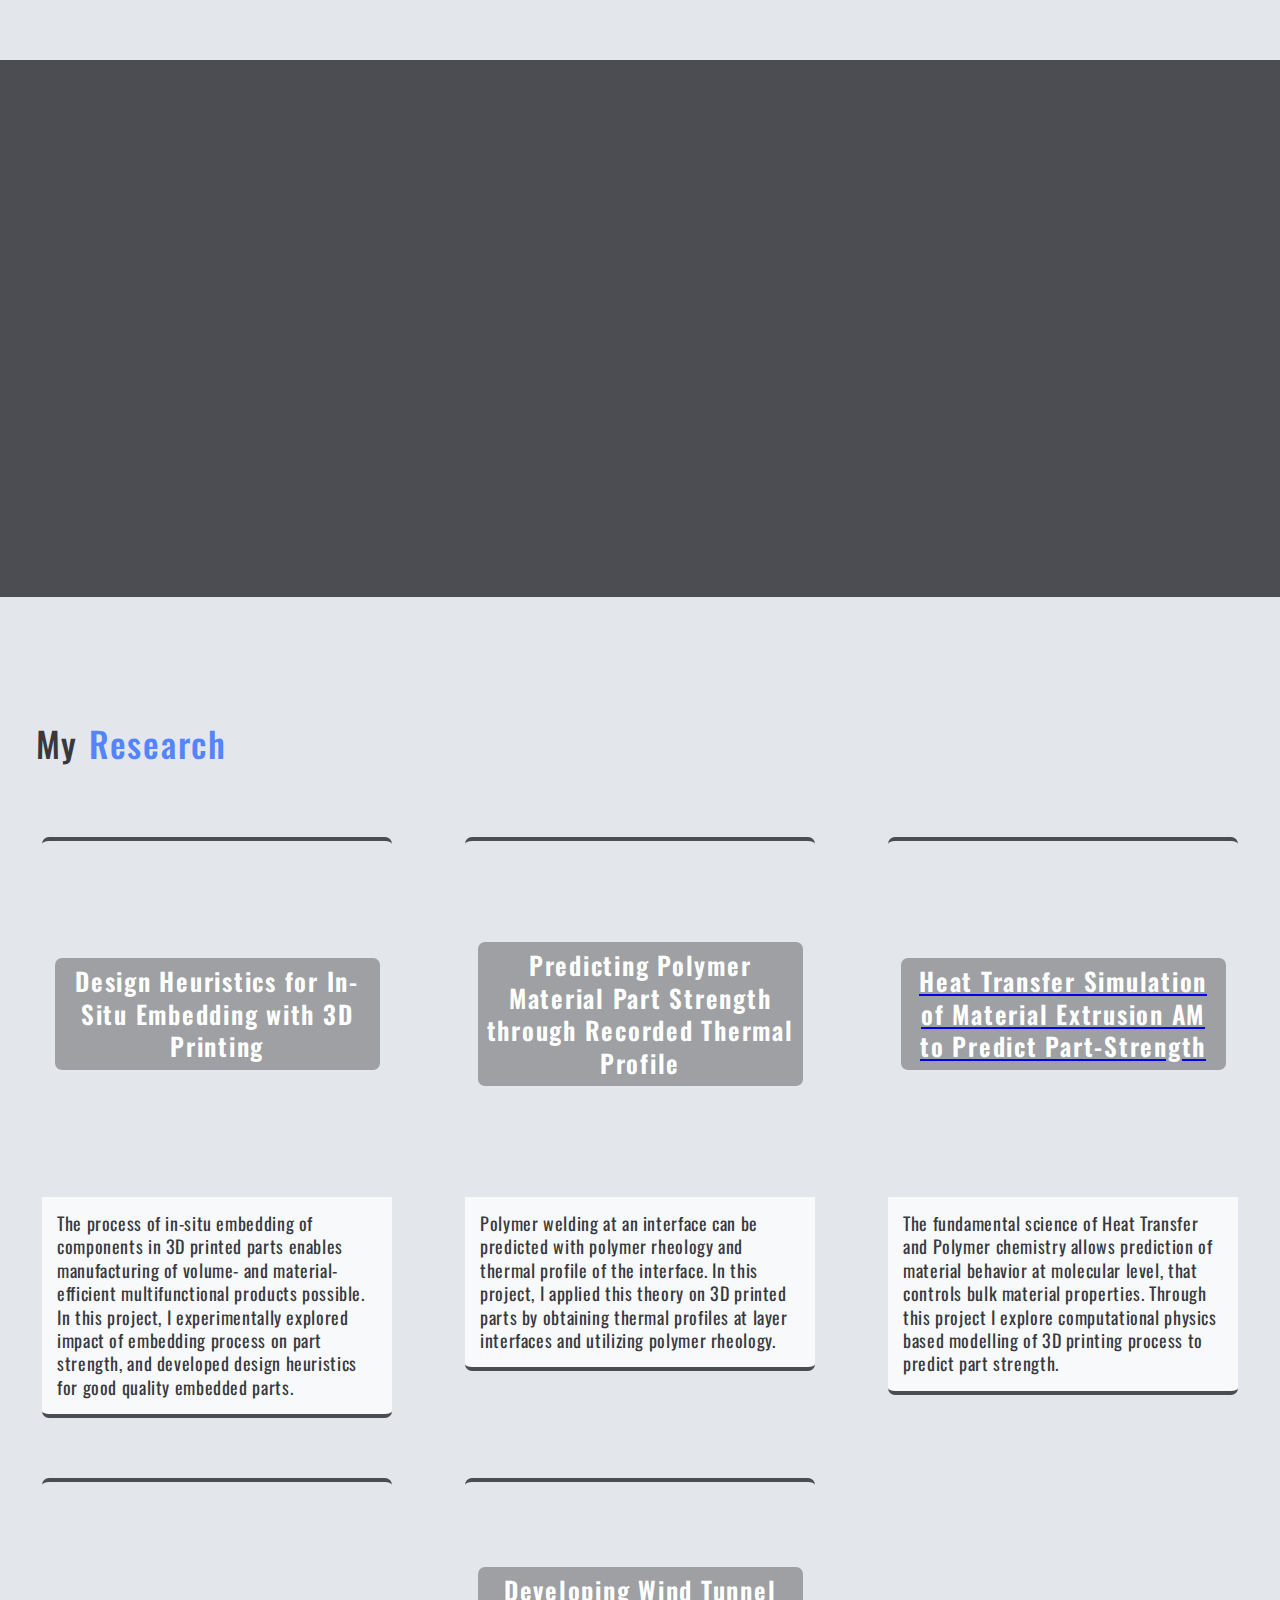
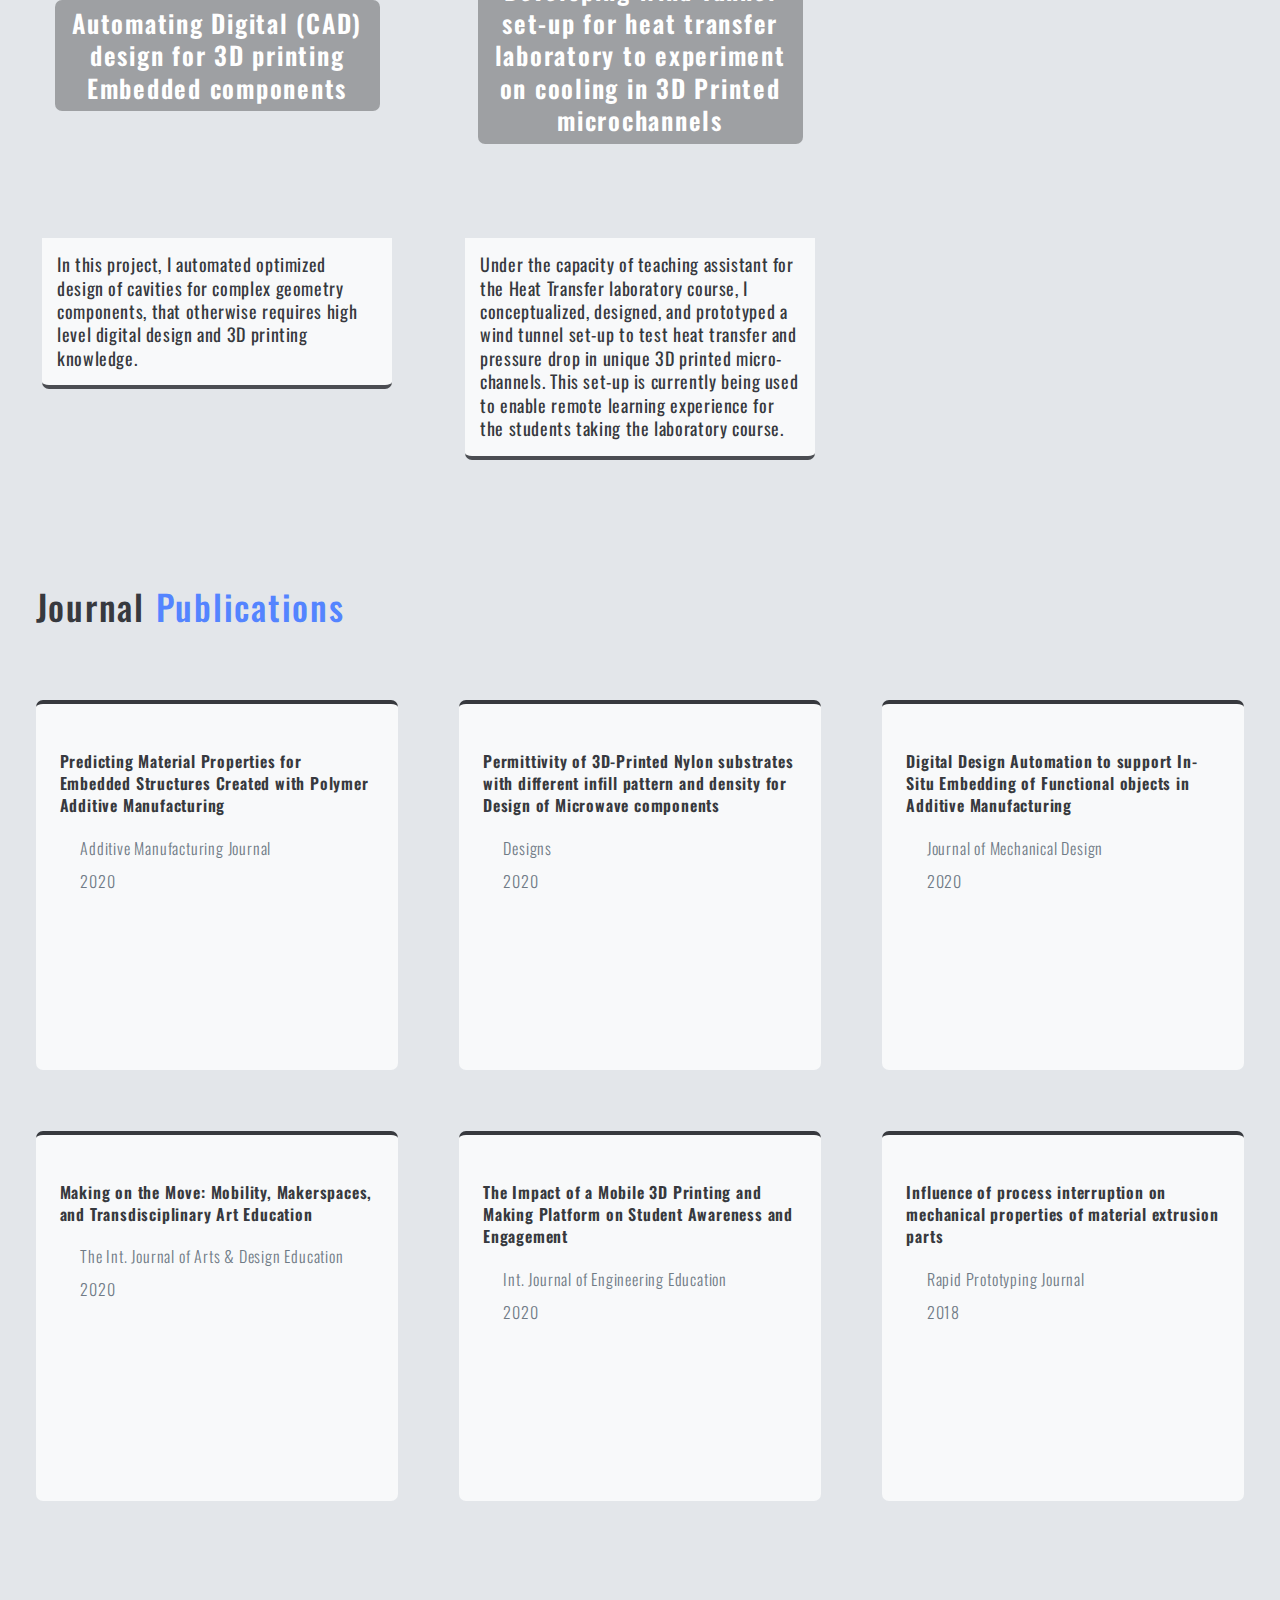
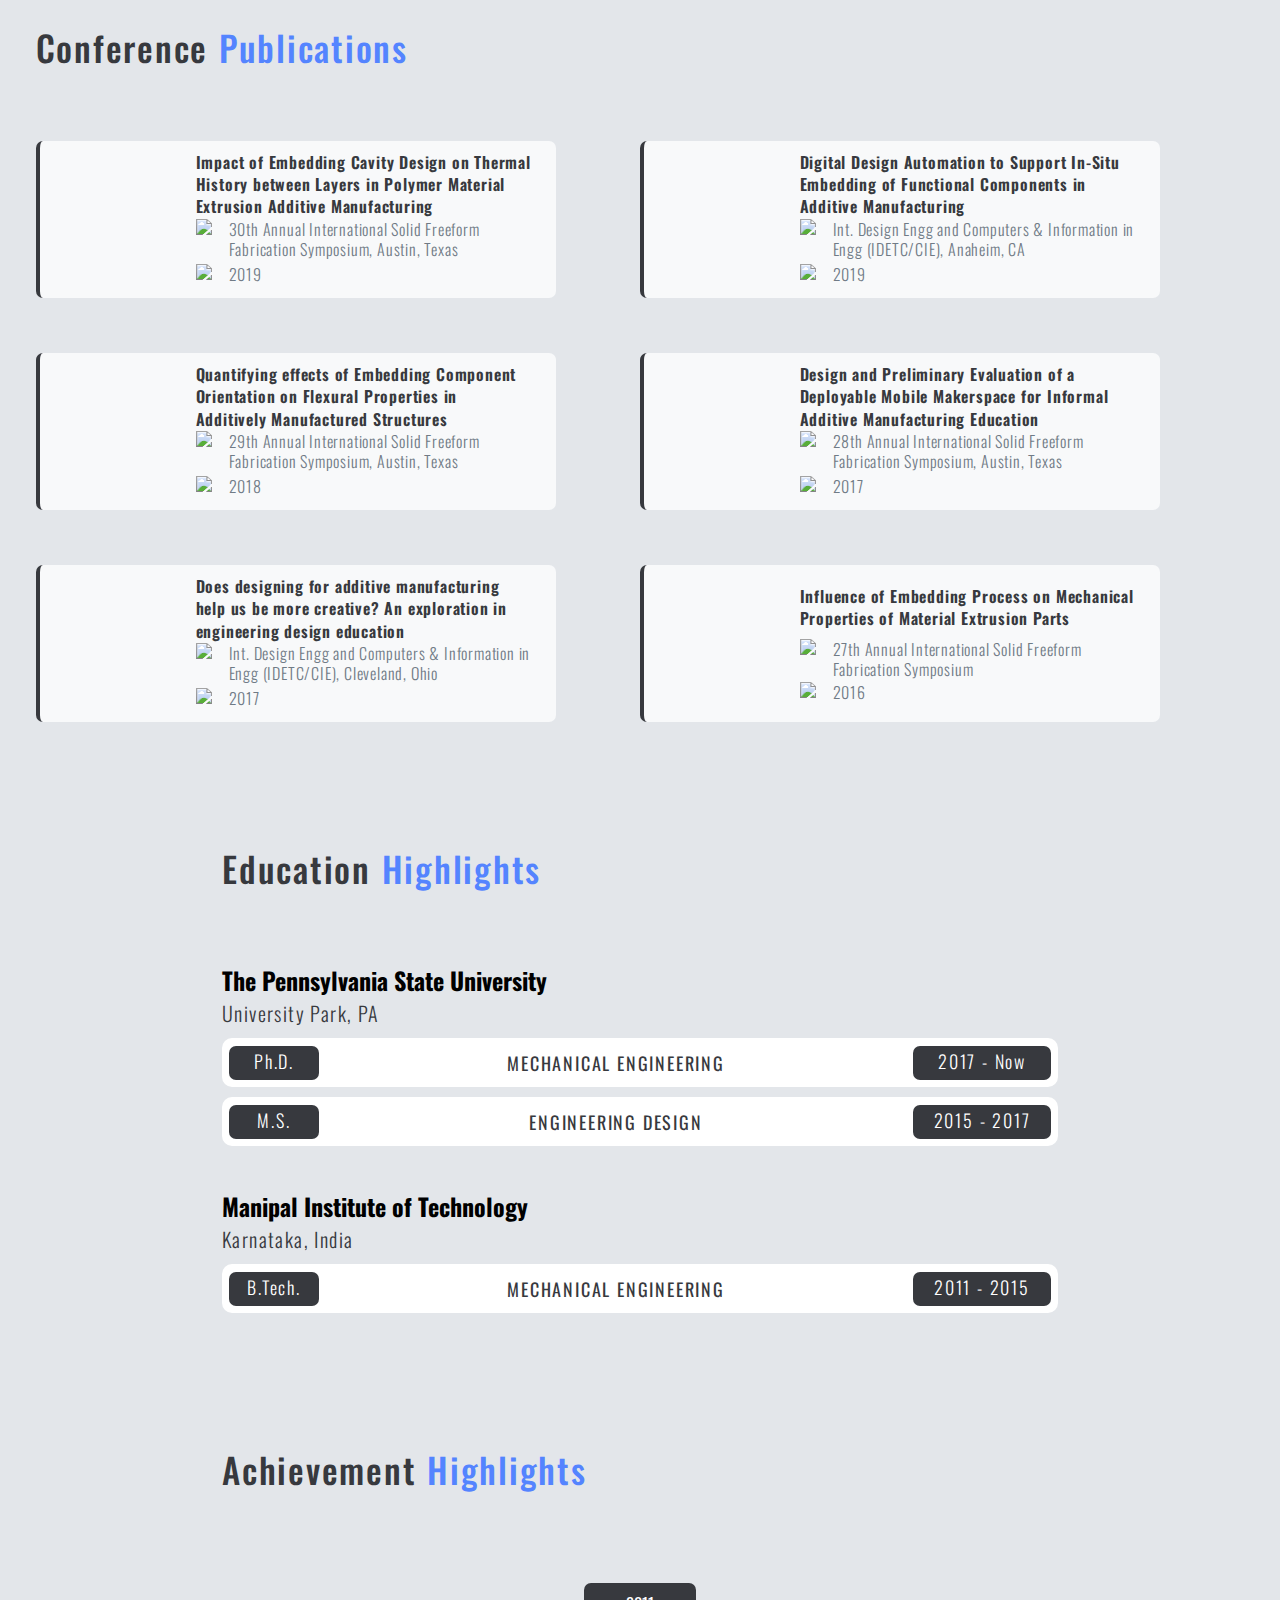
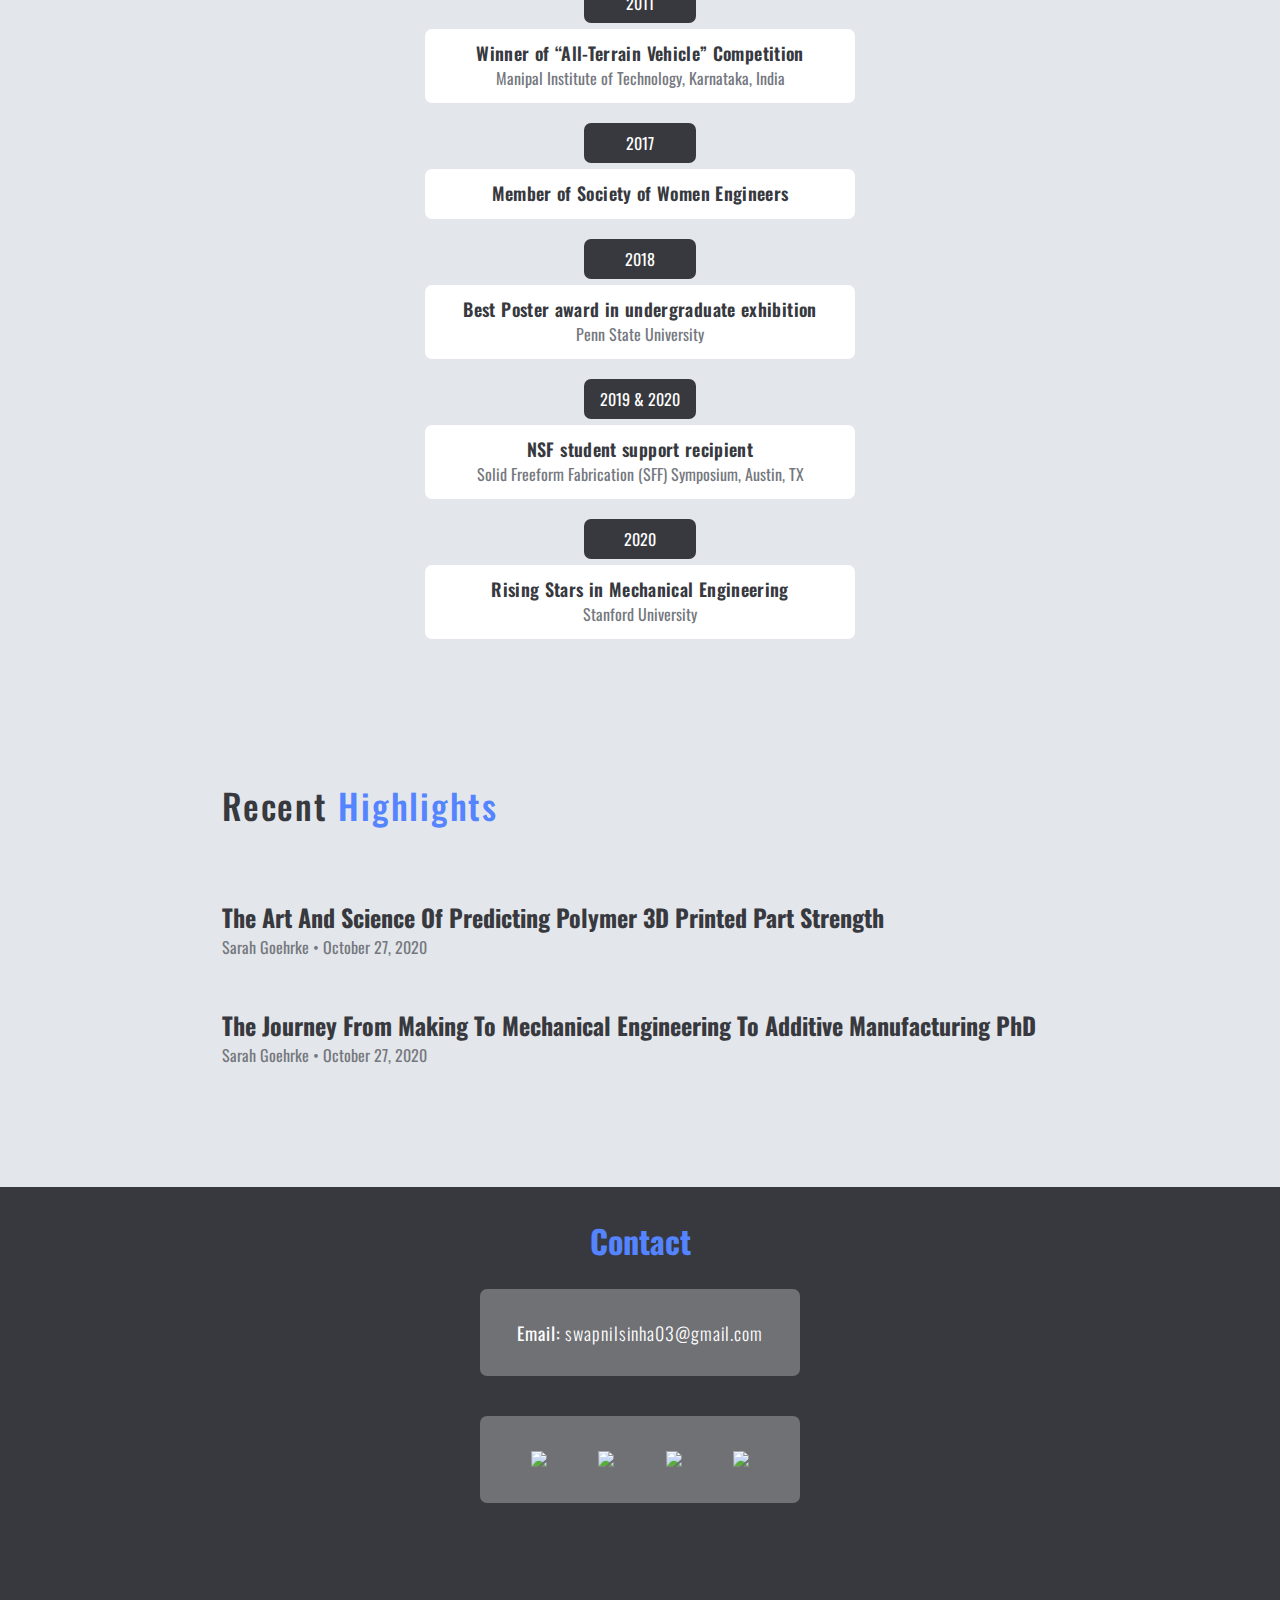
==== commit 4c862127: "Add files via upload" ====
--- a/index.html
+++ b/index.html
@@ -518,6 +518,20 @@
                 <div class="light">Stanford University</div>
             </div>
         </div>
+    </div>
+    </section>
+
+    <!-- RECENT HIGHLIGHTS-->
+    <section class="RecentHighlights">
+    <div class="wrapper3">
+        <h1>Recent <span class="Blues">Highlights</span></h1>
+        <a class="RecentsLinks" href="https://www.fabbaloo.com/blog/2020/10/27/the-art-and-science-of-predicting-polymer-3d-printed-part-strength" target="_blank"><h2>The Art And Science Of Predicting Polymer 3D Printed Part Strength</h2>
+        <p>Sarah Goehrke  &#8226;  October 27, 2020</p>
+        </a>
+        <br><br>
+        <a class="RecentsLinks" href="https://www.fabbaloo.com/blog/2020/10/27/the-journey-from-making-to-mechanical-engineering-to-additive-manufacturing-phd" target="_blank"><h2>The Journey From Making To Mechanical Engineering To Additive Manufacturing PhD</h2>
+        <p>Sarah Goehrke  &#8226;  October 27, 2020</p>
+        </a>
     </div>
     </section>
     
--- a/Style.css
+++ b/Style.css
@@ -27,7 +27,7 @@
 }
 
 .About-Research h1, .Journal-Publications h1, .Conference-Publications h1, .Education h1, 
-.Achievements h1 {
+.Achievements h1, .RecentHighlights h1 {
     font-weight: 500;
     font-size: 35px;
     letter-spacing: 0.05em;
@@ -519,16 +519,12 @@
     border-top: 4px solid #37393E;
 }
 
-
-
 .Journal-Publications .Journal-Papers {
     display: grid;
     grid-template-columns: 1fr 1fr 1fr;
     grid-gap: 61px;
     justify-items: center;
 }
-
-
 
 .Journal-Publications .ThumbJournal {
     padding-top: 23px;
@@ -726,6 +722,7 @@
     margin-top: 10px;
     margin-bottom: 10px;
 }
+
 /*##### ACHIEVEMENTS #####*/
 
 .Achievements {
@@ -779,6 +776,20 @@
     font-size: 20px;
     letter-spacing: 0.07em;
     color: #37393E;
+}
+
+/*##### RECENTS #####*/
+
+.RecentHighlights a {
+    text-decoration: none;
+}
+
+.RecentHighlights h2 {
+    color: #37393E;
+}
+
+.RecentHighlights p {
+    color: #75787E;
 }
 
 /*##### FOOTER #####*/
